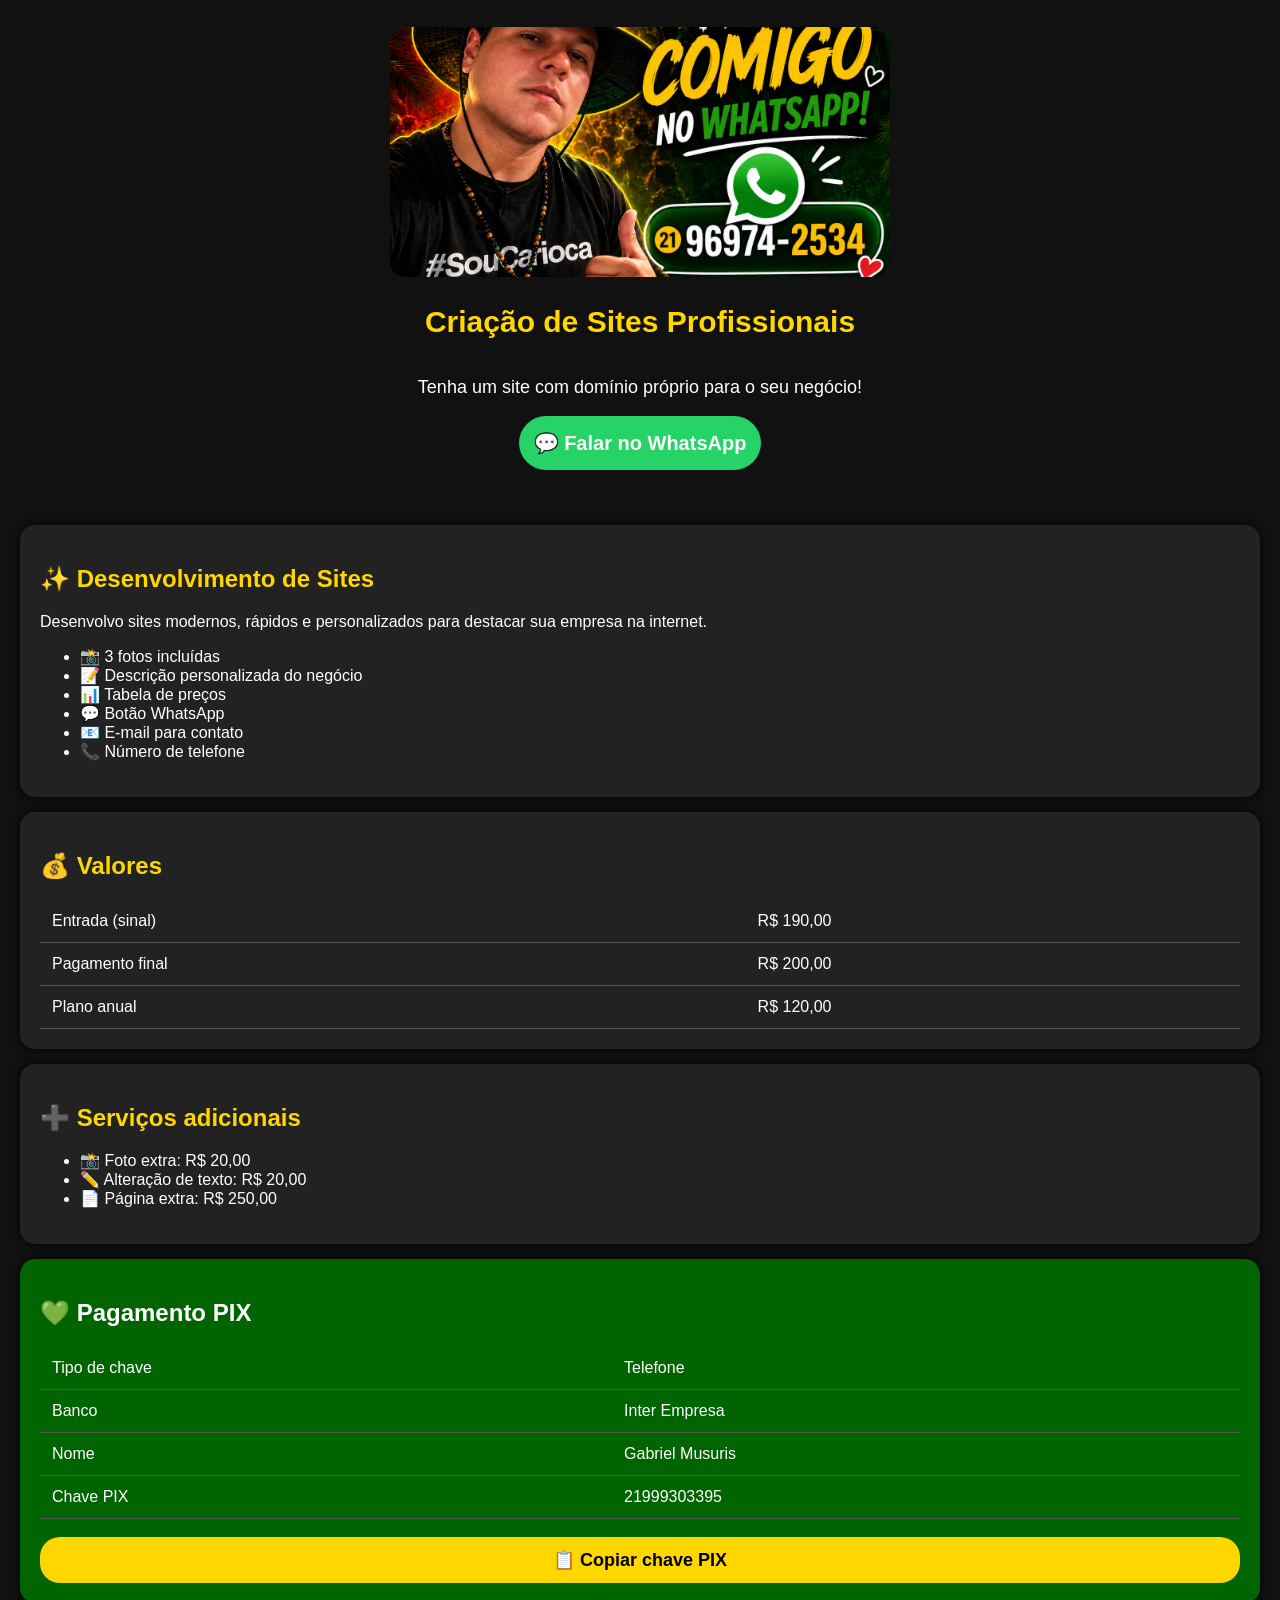
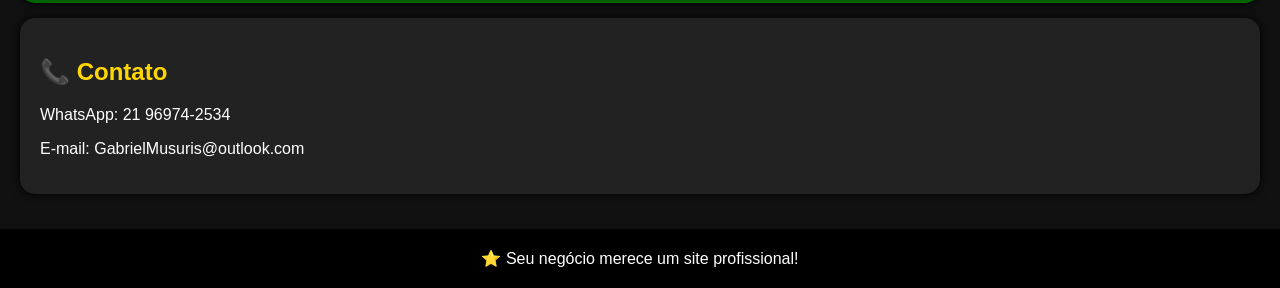
==== index.html @ 7012c064 "Update index.html" ====
<!DOCTYPE html>
<html lang="pt-BR">
<head>
<meta charset="UTF-8">
<meta name="viewport" content="width=device-width, initial-scale=1.0">
<title>Criação de Sites Profissionais</title>

<style>
body{
    margin:0;
    font-family:Arial, sans-serif;
    background:#111;
    color:white;
}

.topo{
    height:450px;
    background:
    linear-gradient(rgba(0,0,0,0.55),rgba(0,0,0,0.75)),
    url("foto-topo.jpg") center/cover no-repeat;
    display:flex;
    flex-direction:column;
    justify-content:center;
    align-items:center;
    text-align:center;
    padding:20px;
}

.topo{
    background:#111;
    text-align:center;
    padding:20px;
}

.topo img{
    width:100%;
    max-width:500px;
    height:250px;
    object-fit:cover;
    border-radius:15px;
    display:block;
    margin:auto;
}

.topo h1{
    color:#ffd700;
    font-size:30px;
}

.topo p{
    font-size:18px;
}

h1{
    color:#ffd700;
}

.container{
    padding:20px;
}

.card{
    background:#222;
    padding:20px;
    margin:15px 0;
    border-radius:15px;
    box-shadow:0 0 10px #000;
}

.botao{
    display:block;
    background:#25D366;
    color:white;
    text-align:center;
    padding:15px;
    border-radius:30px;
    text-decoration:none;
    font-size:20px;
    font-weight:bold;
}

table{
    width:100%;
    border-collapse:collapse;
}

td{
    padding:12px;
    border-bottom:1px solid #555;
}

.titulo{
    color:#ffd700;
}

.pix{
    background:#006400;
}

.copiar{
    background:#ffd700;
    color:#000;
    border:none;
    padding:12px;
    width:100%;
    border-radius:20px;
    font-size:18px;
    font-weight:bold;
    cursor:pointer;
}

footer{
    text-align:center;
    padding:20px;
    background:#000;
}
</style>

</head>

<body>

<div class="topo">

<img src="foto-topo.jpg">

<h1>Criação de Sites Profissionais</h1>

<p>
Tenha um site com domínio próprio para o seu negócio!
</p>

<a class="botao" href="https://wa.me/5521969742534">
💬 Falar no WhatsApp
</a>

</div>


<div class="container">


<div class="card">

<h2 class="titulo">✨ Desenvolvimento de Sites</h2>

<p>
Desenvolvo sites modernos, rápidos e personalizados para destacar sua empresa na internet.
</p>

<ul>
<li>📸 3 fotos incluídas</li>
<li>📝 Descrição personalizada do negócio</li>
<li>📊 Tabela de preços</li>
<li>💬 Botão WhatsApp</li>
<li>📧 E-mail para contato</li>
<li>📞 Número de telefone</li>
</ul>

</div>


<div class="card">

<h2 class="titulo">💰 Valores</h2>

<table>
<tr>
<td>Entrada (sinal)</td>
<td>R$ 190,00</td>
</tr>

<tr>
<td>Pagamento final</td>
<td>R$ 200,00</td>
</tr>

<tr>
<td>Plano anual </td>
<td>R$ 120,00</td>
</tr>
</table>

</div>


<div class="card">

<h2 class="titulo">➕ Serviços adicionais</h2>

<ul>
<li>📸 Foto extra: R$ 20,00</li>
<li>✏️ Alteração de texto: R$ 20,00</li>
<li>📄 Página extra: R$ 250,00</li>
</ul>

</div>


<div class="card pix">

<h2>💚 Pagamento PIX</h2>

<table>

<tr>
<td>Tipo de chave</td>
<td>Telefone</td>
</tr>

<tr>
<td>Banco</td>
<td>Inter Empresa</td>
</tr>

<tr>
<td>Nome</td>
<td>Gabriel Musuris</td>
</tr>

<tr>
<td>Chave PIX</td>
<td id="pix">21999303395</td>
</tr>

</table>

<br>

<button class="copiar" onclick="copiarPix()">
📋 Copiar chave PIX
</button>

</div>


<div class="card">

<h2 class="titulo">📞 Contato</h2>

<p>WhatsApp: 21 96974-2534</p>

<p>E-mail: GabrielMusuris@outlook.com</p>

</div>


</div>


<footer>
⭐ Seu negócio merece um site profissional!
</footer>


<script>

function copiarPix(){

let chave="21999303395";

navigator.clipboard.writeText(chave);

alert("Chave PIX copiada!");

}

</script>


</body>
</html>
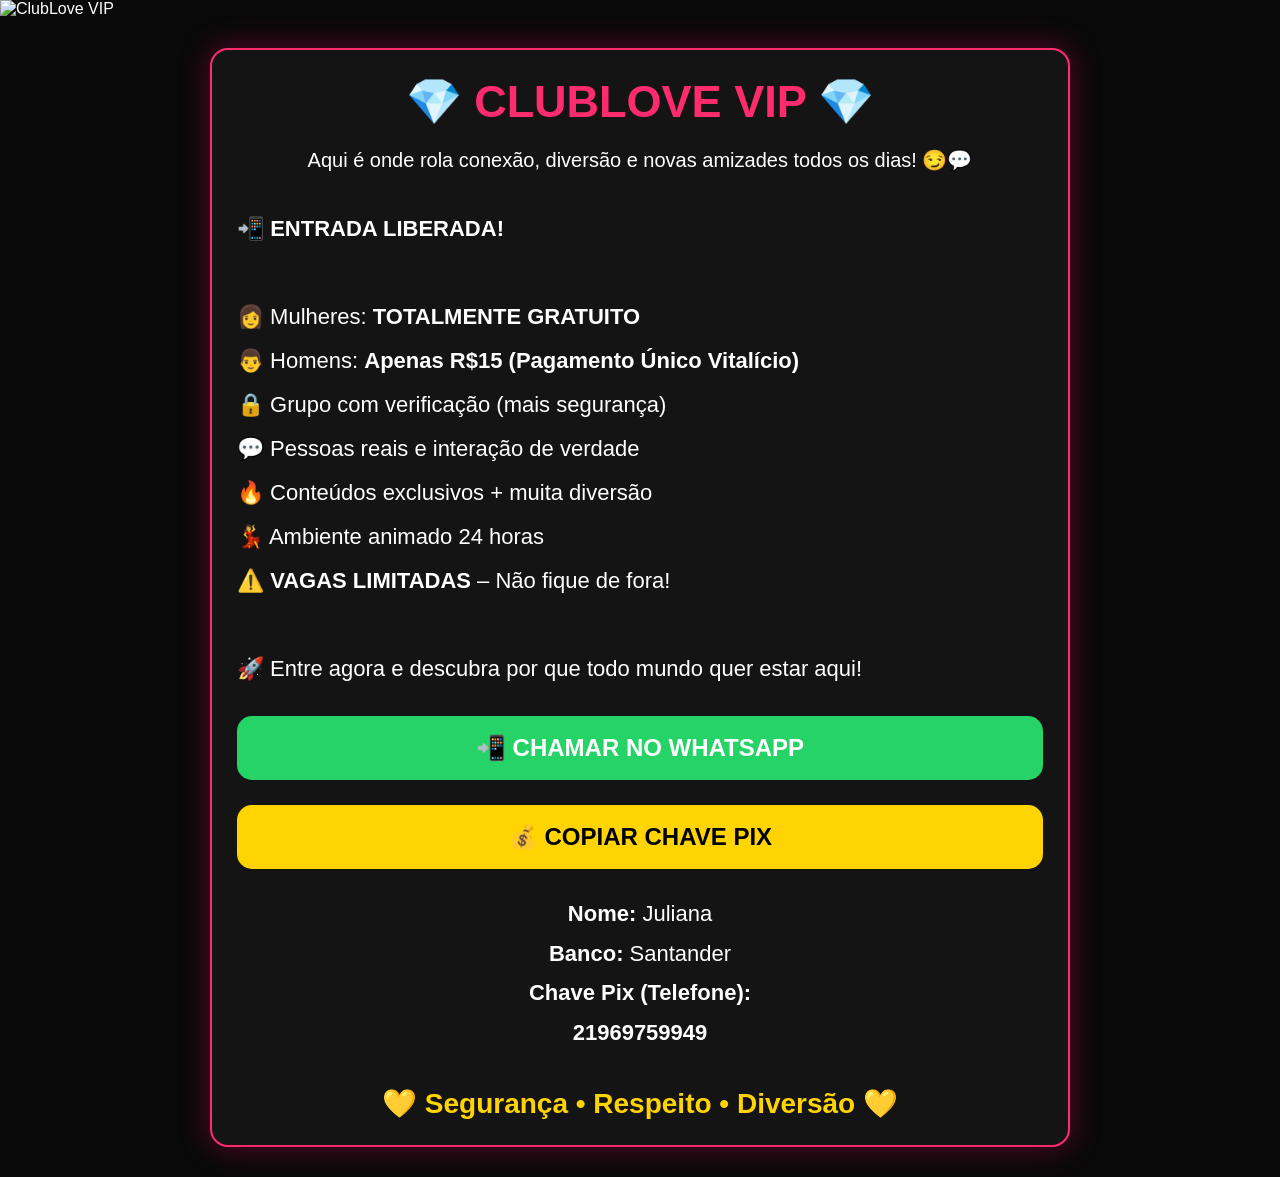
==== commit 4f634dc5: "Update index.html" ====
--- a/index.html
+++ b/index.html
@@ -3,270 +3,163 @@
 <head>
 <meta charset="UTF-8">
 <meta name="viewport" content="width=device-width, initial-scale=1.0">
-<title>Criação de Sites Profissionais</title>
+<title>CLUBLOVE VIP</title>
 
 <style>
-body{
-    margin:0;
-    font-family:Arial, sans-serif;
-    background:#111;
-    color:white;
+*{
+margin:0;
+padding:0;
+box-sizing:border-box;
+font-family:Arial,Helvetica,sans-serif;
 }
 
-.topo{
-    height:450px;
-    background:
-    linear-gradient(rgba(0,0,0,0.55),rgba(0,0,0,0.75)),
-    url("foto-topo.jpg") center/cover no-repeat;
-    display:flex;
-    flex-direction:column;
-    justify-content:center;
-    align-items:center;
-    text-align:center;
-    padding:20px;
+body{
+background:#090909;
+color:#fff;
 }
 
-.topo{
-    background:#111;
-    text-align:center;
-    padding:20px;
+.hero img{
+width:100%;
+display:block;
 }
 
-.topo img{
-    width:100%;
-    max-width:500px;
-    height:250px;
-    object-fit:cover;
-    border-radius:15px;
-    display:block;
-    margin:auto;
+.container{
+max-width:900px;
+margin:auto;
+padding:30px 20px;
 }
 
-.topo h1{
-    color:#ffd700;
-    font-size:30px;
-}
-
-.topo p{
-    font-size:18px;
+.card{
+background:#141414;
+border:2px solid #ff2b6f;
+border-radius:18px;
+padding:25px;
+box-shadow:0 0 30px rgba(255,0,100,.35);
 }
 
 h1{
-    color:#ffd700;
+text-align:center;
+font-size:45px;
+color:#ff2b6f;
+margin-bottom:15px;
 }
 
-.container{
-    padding:20px;
+.desc{
+font-size:20px;
+text-align:center;
+line-height:1.7;
+margin-bottom:30px;
 }
 
-.card{
-    background:#222;
-    padding:20px;
-    margin:15px 0;
-    border-radius:15px;
-    box-shadow:0 0 10px #000;
+.lista{
+font-size:22px;
+line-height:2;
 }
 
 .botao{
-    display:block;
-    background:#25D366;
-    color:white;
-    text-align:center;
-    padding:15px;
-    border-radius:30px;
-    text-decoration:none;
-    font-size:20px;
-    font-weight:bold;
+display:block;
+width:100%;
+text-align:center;
+padding:18px;
+margin-top:25px;
+border-radius:15px;
+text-decoration:none;
+font-size:24px;
+font-weight:bold;
+transition:.3s;
 }
 
-table{
-    width:100%;
-    border-collapse:collapse;
+.whatsapp{
+background:#25D366;
+color:#fff;
 }
 
-td{
-    padding:12px;
-    border-bottom:1px solid #555;
-}
-
-.titulo{
-    color:#ffd700;
+.whatsapp:hover{
+background:#1db954;
 }
 
 .pix{
-    background:#006400;
+background:#ffd400;
+color:#000;
 }
 
-.copiar{
-    background:#ffd700;
-    color:#000;
-    border:none;
-    padding:12px;
-    width:100%;
-    border-radius:20px;
-    font-size:18px;
-    font-weight:bold;
-    cursor:pointer;
+.pix:hover{
+background:#ffe95a;
 }
 
-footer{
-    text-align:center;
-    padding:20px;
-    background:#000;
+.footer{
+text-align:center;
+margin-top:35px;
+font-size:28px;
+color:#ffd400;
+font-weight:bold;
 }
 </style>
-
 </head>
 
 <body>
 
-<div class="topo">
+<div class="hero">
+<img src="capa.jpg" alt="ClubLove VIP">
+</div>
 
-<img src="foto-topo.jpg">
+<div class="container">
 
-<h1>Criação de Sites Profissionais</h1>
+<div class="card">
 
-<p>
-Tenha um site com domínio próprio para o seu negócio!
-</p>
+<h1>💎 CLUBLOVE VIP 💎</h1>
 
-<a class="botao" href="https://wa.me/5521969742534">
-💬 Falar no WhatsApp
-</a>
+<div class="desc">
+Aqui é onde rola conexão, diversão e novas amizades todos os dias! 😏💬
+</div>
+
+<div class="lista">
+
+📲 <b>ENTRADA LIBERADA!</b><br><br>
+
+👩 Mulheres: <b>TOTALMENTE GRATUITO</b><br>
+
+👨 Homens: <b>Apenas R$15 (Pagamento Único Vitalício)</b><br>
+
+🔒 Grupo com verificação (mais segurança)<br>
+
+💬 Pessoas reais e interação de verdade<br>
+
+🔥 Conteúdos exclusivos + muita diversão<br>
+
+💃 Ambiente animado 24 horas<br>
+
+⚠️ <b>VAGAS LIMITADAS</b> – Não fique de fora!<br><br>
+
+🚀 Entre agora e descubra por que todo mundo quer estar aqui!
 
 </div>
 
+<a class="botao whatsapp"
+href="https://wa.me/5521979884682">
+📲 CHAMAR NO WHATSAPP
+</a>
 
-<div class="container">
+<a class="botao pix"
+href="javascript:void(0)"
+onclick="navigator.clipboard.writeText('21969759949');alert('Chave Pix copiada!');">
+💰 COPIAR CHAVE PIX
+</a>
 
+<div style="margin-top:25px;font-size:22px;text-align:center;line-height:1.8;">
+<b>Nome:</b> Juliana<br>
+<b>Banco:</b> Santander<br>
+<b>Chave Pix (Telefone):</b><br>
+<b>21969759949</b>
+</div>
 
-<div class="card">
-
-<h2 class="titulo">✨ Desenvolvimento de Sites</h2>
-
-<p>
-Desenvolvo sites modernos, rápidos e personalizados para destacar sua empresa na internet.
-</p>
-
-<ul>
-<li>📸 3 fotos incluídas</li>
-<li>📝 Descrição personalizada do negócio</li>
-<li>📊 Tabela de preços</li>
-<li>💬 Botão WhatsApp</li>
-<li>📧 E-mail para contato</li>
-<li>📞 Número de telefone</li>
-</ul>
+<div class="footer">
+💛 Segurança • Respeito • Diversão 💛
+</div>
 
 </div>
 
-
-<div class="card">
-
-<h2 class="titulo">💰 Valores</h2>
-
-<table>
-<tr>
-<td>Entrada (sinal)</td>
-<td>R$ 190,00</td>
-</tr>
-
-<tr>
-<td>Pagamento final</td>
-<td>R$ 200,00</td>
-</tr>
-
-<tr>
-<td>Plano anual </td>
-<td>R$ 120,00</td>
-</tr>
-</table>
-
 </div>
-
-
-<div class="card">
-
-<h2 class="titulo">➕ Serviços adicionais</h2>
-
-<ul>
-<li>📸 Foto extra: R$ 20,00</li>
-<li>✏️ Alteração de texto: R$ 20,00</li>
-<li>📄 Página extra: R$ 250,00</li>
-</ul>
-
-</div>
-
-
-<div class="card pix">
-
-<h2>💚 Pagamento PIX</h2>
-
-<table>
-
-<tr>
-<td>Tipo de chave</td>
-<td>Telefone</td>
-</tr>
-
-<tr>
-<td>Banco</td>
-<td>Inter Empresa</td>
-</tr>
-
-<tr>
-<td>Nome</td>
-<td>Gabriel Musuris</td>
-</tr>
-
-<tr>
-<td>Chave PIX</td>
-<td id="pix">21999303395</td>
-</tr>
-
-</table>
-
-<br>
-
-<button class="copiar" onclick="copiarPix()">
-📋 Copiar chave PIX
-</button>
-
-</div>
-
-
-<div class="card">
-
-<h2 class="titulo">📞 Contato</h2>
-
-<p>WhatsApp: 21 96974-2534</p>
-
-<p>E-mail: GabrielMusuris@outlook.com</p>
-
-</div>
-
-
-</div>
-
-
-<footer>
-⭐ Seu negócio merece um site profissional!
-</footer>
-
-
-<script>
-
-function copiarPix(){
-
-let chave="21999303395";
-
-navigator.clipboard.writeText(chave);
-
-alert("Chave PIX copiada!");
-
-}
-
-</script>
-
 
 </body>
 </html>
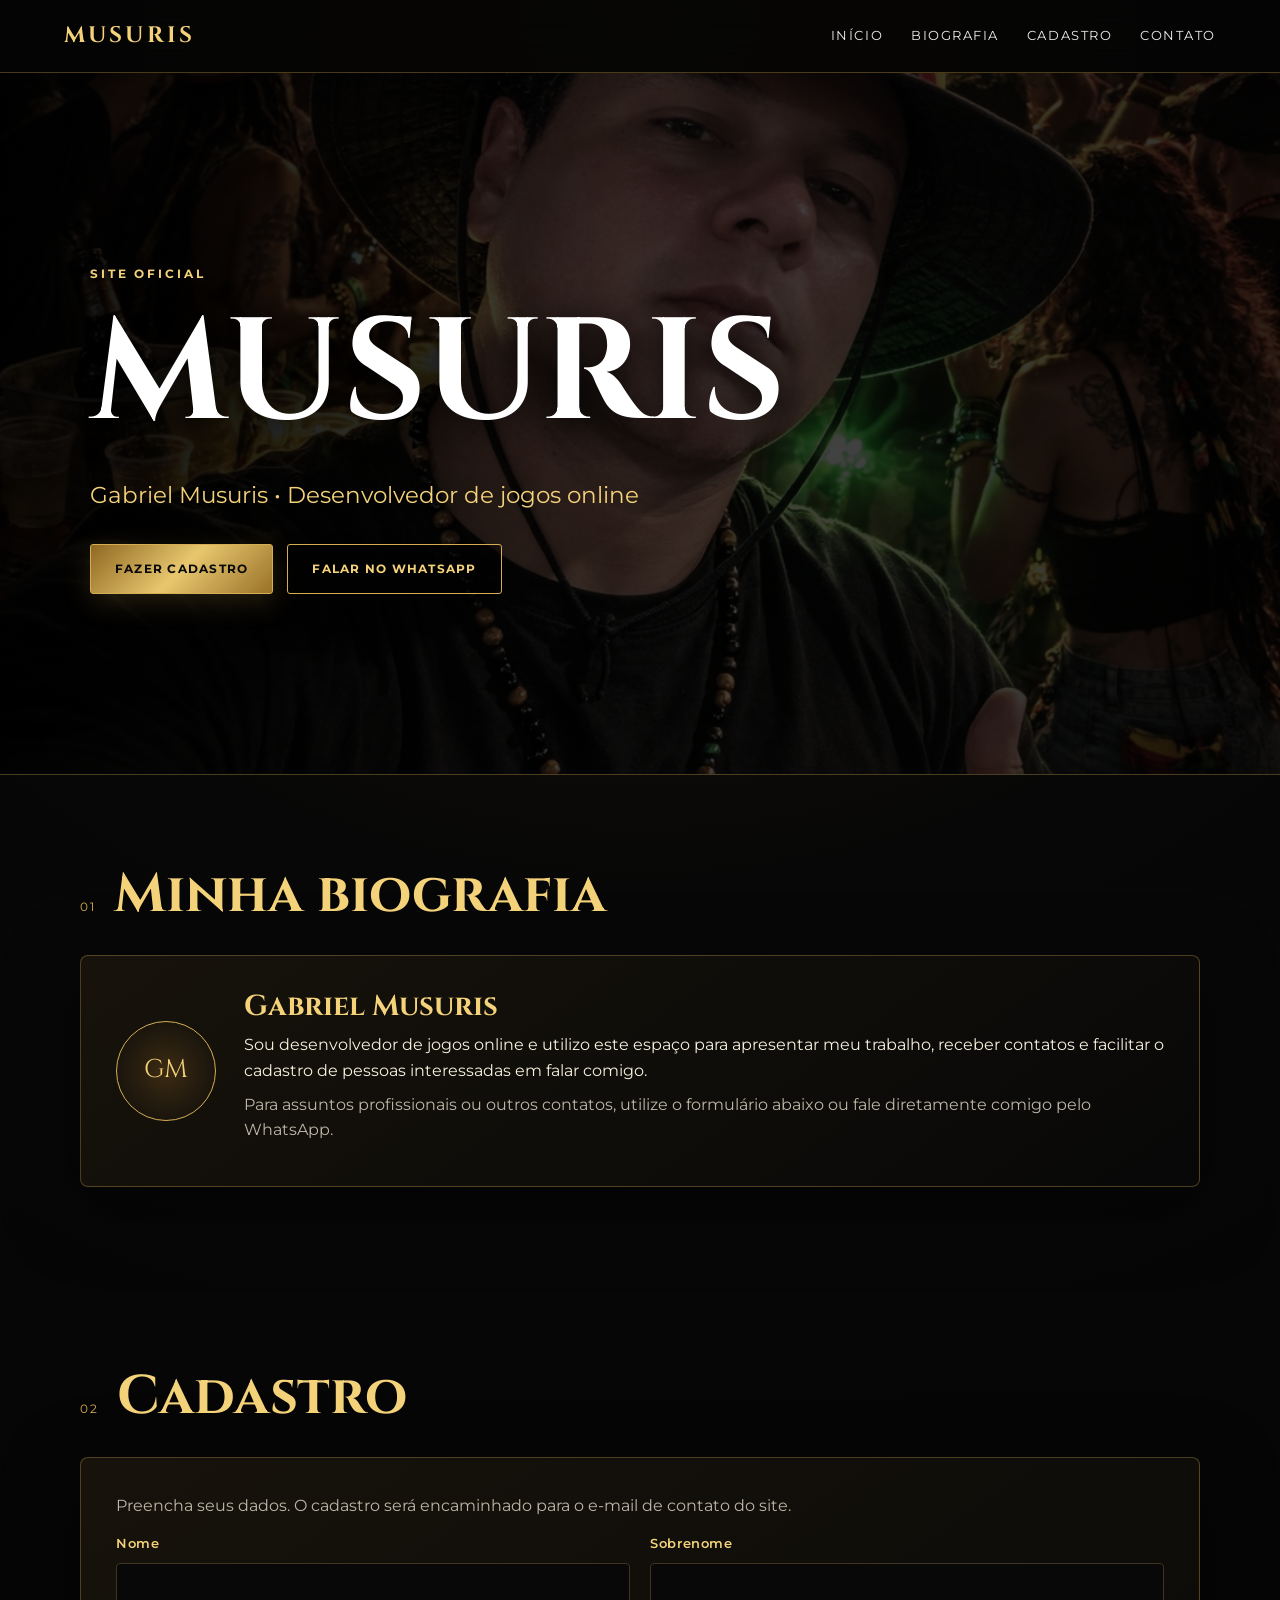
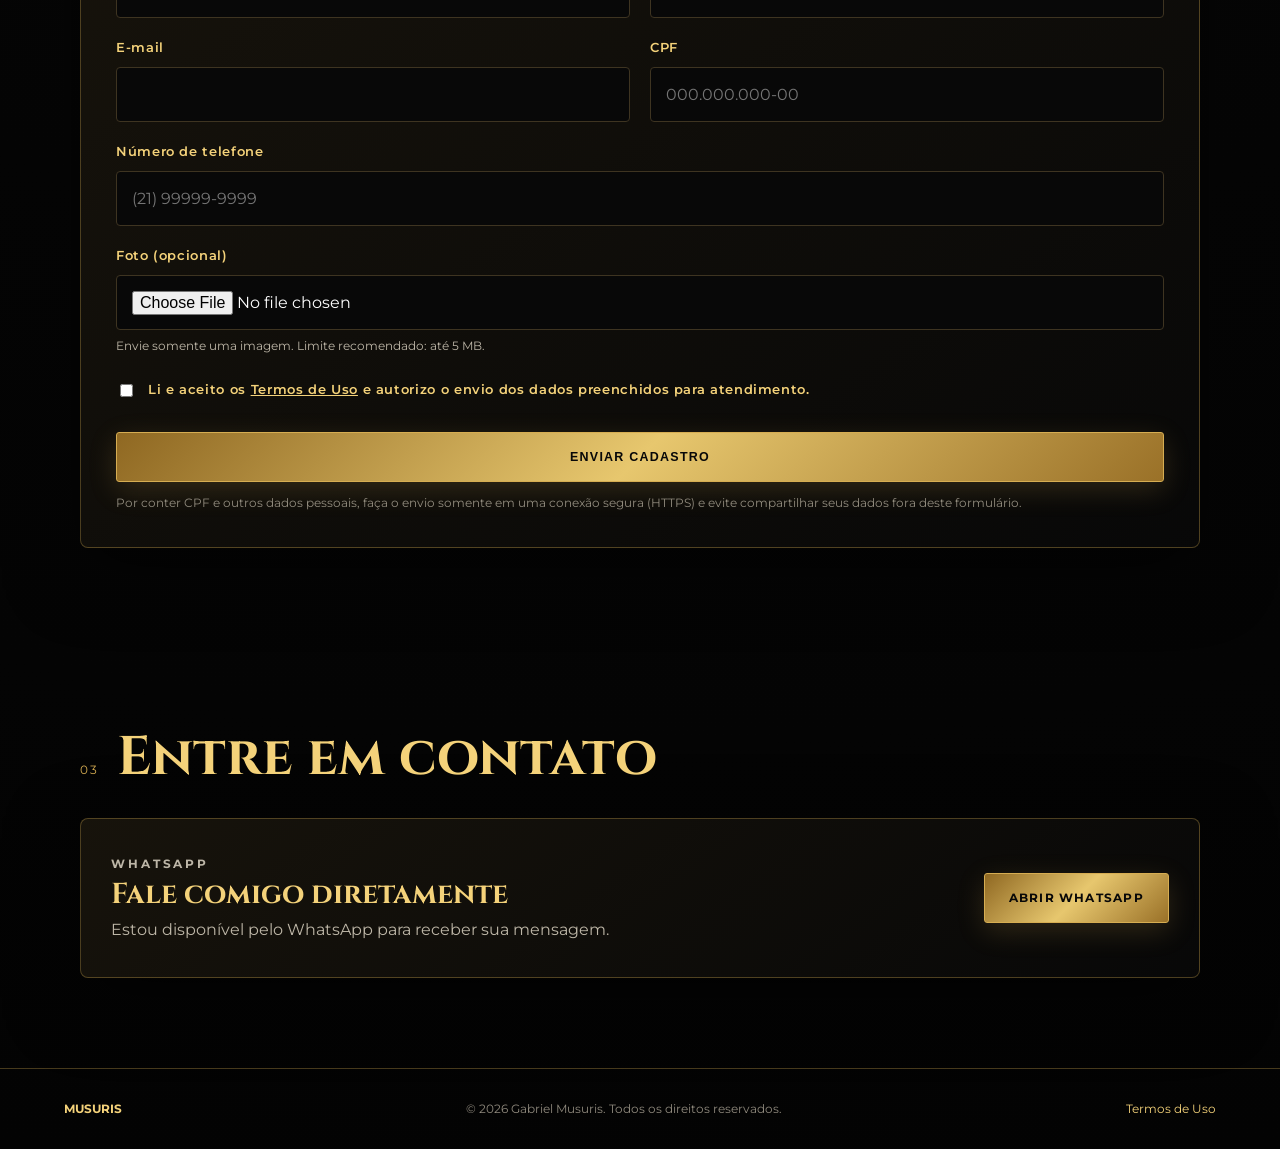
==== commit 8683fde3: "Add files via upload" ====
--- a/index.html
+++ b/index.html
@@ -1,165 +1,135 @@
-<!DOCTYPE html>
+<!doctype html>
 <html lang="pt-BR">
 <head>
-<meta charset="UTF-8">
-<meta name="viewport" content="width=device-width, initial-scale=1.0">
-<title>CLUBLOVE VIP</title>
+  <meta charset="utf-8">
+  <meta name="viewport" content="width=device-width, initial-scale=1">
+  <meta name="description" content="Musuris — site oficial de Gabriel Musuris, desenvolvedor de jogos online.">
+  <title>Musuris | Gabriel Musuris</title>
+  <link rel="stylesheet" href="styles.css">
+</head>
+<body>
+  <header class="topbar">
+    <a class="brand" href="#inicio" aria-label="Musuris - início">MUSURIS</a>
+    <nav aria-label="Navegação principal">
+      <a href="#inicio">Início</a>
+      <a href="#biografia">Biografia</a>
+      <a href="#cadastro">Cadastro</a>
+      <a href="#contato">Contato</a>
+    </nav>
+  </header>
 
-<style>
-*{
-margin:0;
-padding:0;
-box-sizing:border-box;
-font-family:Arial,Helvetica,sans-serif;
-}
+  <main>
+    <section id="inicio" class="hero">
+      <img src="capa.jpg" alt="Foto de Gabriel Musuris em um evento" class="hero-cover">
+      <div class="hero-overlay"></div>
+      <div class="hero-content">
+        <p class="eyebrow">SITE OFICIAL</p>
+        <h1>MUSURIS</h1>
+        <p class="hero-subtitle">Gabriel Musuris • Desenvolvedor de jogos online</p>
+        <div class="hero-actions">
+          <a class="btn btn-gold" href="#cadastro">Fazer cadastro</a>
+          <a class="btn btn-outline" href="https://wa.me/5521969742534" target="_blank" rel="noopener">Falar no WhatsApp</a>
+        </div>
+      </div>
+    </section>
 
-body{
-background:#090909;
-color:#fff;
-}
+    <section id="biografia" class="section bio-section">
+      <div class="section-heading">
+        <span>01</span>
+        <h2>Minha biografia</h2>
+      </div>
+      <div class="bio-card">
+        <div class="bio-avatar">GM</div>
+        <div>
+          <h3>Gabriel Musuris</h3>
+          <p>Sou desenvolvedor de jogos online e utilizo este espaço para apresentar meu trabalho, receber contatos e facilitar o cadastro de pessoas interessadas em falar comigo.</p>
+          <p class="muted">Para assuntos profissionais ou outros contatos, utilize o formulário abaixo ou fale diretamente comigo pelo WhatsApp.</p>
+        </div>
+      </div>
+    </section>
 
-.hero img{
-width:100%;
-display:block;
-}
+    <section id="cadastro" class="section form-section">
+      <div class="section-heading">
+        <span>02</span>
+        <h2>Cadastro</h2>
+      </div>
+      <div class="form-card">
+        <p class="form-intro">Preencha seus dados. O cadastro será encaminhado para o e-mail de contato do site.</p>
 
-.container{
-max-width:900px;
-margin:auto;
-padding:30px 20px;
-}
+        <form action="https://formsubmit.co/Gabrielmusuris@outlook.com" method="POST" enctype="multipart/form-data">
+          <input type="hidden" name="_subject" value="Novo cadastro — Site Musuris">
+          <input type="hidden" name="_template" value="table">
+          <input type="hidden" name="_captcha" value="true">
+          <input type="hidden" name="_url" value="">
+          <input type="text" name="_honey" tabindex="-1" autocomplete="off" class="honeypot">
 
-.card{
-background:#141414;
-border:2px solid #ff2b6f;
-border-radius:18px;
-padding:25px;
-box-shadow:0 0 30px rgba(255,0,100,.35);
-}
+          <div class="grid">
+            <label>
+              <span>Nome</span>
+              <input type="text" name="nome" autocomplete="given-name" required>
+            </label>
 
-h1{
-text-align:center;
-font-size:45px;
-color:#ff2b6f;
-margin-bottom:15px;
-}
+            <label>
+              <span>Sobrenome</span>
+              <input type="text" name="sobrenome" autocomplete="family-name" required>
+            </label>
 
-.desc{
-font-size:20px;
-text-align:center;
-line-height:1.7;
-margin-bottom:30px;
-}
+            <label>
+              <span>E-mail</span>
+              <input type="email" name="email" autocomplete="email" required>
+            </label>
 
-.lista{
-font-size:22px;
-line-height:2;
-}
+            <label>
+              <span>CPF</span>
+              <input type="text" name="cpf" id="cpf" inputmode="numeric" maxlength="14" placeholder="000.000.000-00" required>
+            </label>
 
-.botao{
-display:block;
-width:100%;
-text-align:center;
-padding:18px;
-margin-top:25px;
-border-radius:15px;
-text-decoration:none;
-font-size:24px;
-font-weight:bold;
-transition:.3s;
-}
+            <label class="full">
+              <span>Número de telefone</span>
+              <input type="tel" name="telefone" id="telefone" autocomplete="tel" inputmode="tel" maxlength="15" placeholder="(21) 99999-9999" required>
+            </label>
 
-.whatsapp{
-background:#25D366;
-color:#fff;
-}
+            <label class="full">
+              <span>Foto (opcional)</span>
+              <input type="file" name="foto" accept="image/png,image/jpeg,image/webp">
+              <small>Envie somente uma imagem. Limite recomendado: até 5 MB.</small>
+            </label>
+          </div>
 
-.whatsapp:hover{
-background:#1db954;
-}
+          <label class="consent">
+            <input type="checkbox" name="aceite_termos" value="aceito" required>
+            <span>Li e aceito os <a href="termos.html" target="_blank" rel="noopener">Termos de Uso</a> e autorizo o envio dos dados preenchidos para atendimento.</span>
+          </label>
 
-.pix{
-background:#ffd400;
-color:#000;
-}
+          <button class="btn btn-gold submit-btn" type="submit">ENVIAR CADASTRO</button>
+        </form>
 
-.pix:hover{
-background:#ffe95a;
-}
+        <p class="privacy-note">Por conter CPF e outros dados pessoais, faça o envio somente em uma conexão segura (HTTPS) e evite compartilhar seus dados fora deste formulário.</p>
+      </div>
+    </section>
 
-.footer{
-text-align:center;
-margin-top:35px;
-font-size:28px;
-color:#ffd400;
-font-weight:bold;
-}
-</style>
-</head>
+    <section id="contato" class="section contact-section">
+      <div class="section-heading">
+        <span>03</span>
+        <h2>Entre em contato</h2>
+      </div>
+      <div class="contact-card">
+        <div>
+          <p class="label">WHATSAPP</p>
+          <h3>Fale comigo diretamente</h3>
+          <p>Estou disponível pelo WhatsApp para receber sua mensagem.</p>
+        </div>
+        <a class="btn btn-gold" href="https://wa.me/5521969742534" target="_blank" rel="noopener">ABRIR WHATSAPP</a>
+      </div>
+    </section>
+  </main>
 
-<body>
+  <footer>
+    <strong>MUSURIS</strong>
+    <span>© <span id="year"></span> Gabriel Musuris. Todos os direitos reservados.</span>
+    <a href="termos.html">Termos de Uso</a>
+  </footer>
 
-<div class="hero">
-<img src="capa.jpg" alt="ClubLove VIP">
-</div>
-
-<div class="container">
-
-<div class="card">
-
-<h1>💎 CLUBLOVE VIP 💎</h1>
-
-<div class="desc">
-Aqui é onde rola conexão, diversão e novas amizades todos os dias! 😏💬
-</div>
-
-<div class="lista">
-
-📲 <b>ENTRADA LIBERADA!</b><br><br>
-
-👩 Mulheres: <b>TOTALMENTE GRATUITO</b><br>
-
-👨 Homens: <b>Apenas R$15 (Pagamento Único Vitalício)</b><br>
-
-🔒 Grupo com verificação (mais segurança)<br>
-
-💬 Pessoas reais e interação de verdade<br>
-
-🔥 Conteúdos exclusivos + muita diversão<br>
-
-💃 Ambiente animado 24 horas<br>
-
-⚠️ <b>VAGAS LIMITADAS</b> – Não fique de fora!<br><br>
-
-🚀 Entre agora e descubra por que todo mundo quer estar aqui!
-
-</div>
-
-<a class="botao whatsapp"
-href="https://wa.me/5521979884682">
-📲 CHAMAR NO WHATSAPP
-</a>
-
-<a class="botao pix"
-href="javascript:void(0)"
-onclick="navigator.clipboard.writeText('21969759949');alert('Chave Pix copiada!');">
-💰 COPIAR CHAVE PIX
-</a>
-
-<div style="margin-top:25px;font-size:22px;text-align:center;line-height:1.8;">
-<b>Nome:</b> Juliana<br>
-<b>Banco:</b> Santander<br>
-<b>Chave Pix (Telefone):</b><br>
-<b>21969759949</b>
-</div>
-
-<div class="footer">
-💛 Segurança • Respeito • Diversão 💛
-</div>
-
-</div>
-
-</div>
-
+  <script src="script.js"></script>
 </body>
 </html>
--- a/styles.css
+++ b/styles.css
@@ -0,0 +1,94 @@
+@import url('https://fonts.googleapis.com/css2?family=Cinzel:wght@500;600;700&family=Montserrat:wght@400;500;600;700&display=swap');
+
+:root{
+  --bg:#070707;
+  --panel:#101010;
+  --panel2:#15120c;
+  --gold:#d6ad52;
+  --gold-light:#f4d27a;
+  --gold-dark:#8f6822;
+  --text:#f7f1df;
+  --muted:#bdb6a7;
+  --line:rgba(214,173,82,.32);
+  --shadow:0 20px 70px rgba(0,0,0,.5);
+}
+*{box-sizing:border-box}
+html{scroll-behavior:smooth}
+body{
+  margin:0;background:radial-gradient(circle at 50% 0,#211a0b 0,#070707 32%,#030303 100%);
+  color:var(--text);font-family:Montserrat,Arial,sans-serif;line-height:1.6
+}
+a{color:inherit}
+.topbar{
+  position:sticky;top:0;z-index:20;display:flex;align-items:center;justify-content:space-between;
+  padding:18px clamp(20px,5vw,70px);background:rgba(4,4,4,.88);backdrop-filter:blur(14px);
+  border-bottom:1px solid var(--line)
+}
+.brand{font-family:Cinzel,serif;color:var(--gold-light);text-decoration:none;font-size:1.4rem;letter-spacing:.14em;font-weight:700}
+nav{display:flex;gap:28px}
+nav a,.back-link{font-size:.8rem;text-transform:uppercase;letter-spacing:.12em;text-decoration:none;color:#eee}
+nav a:hover,.back-link:hover{color:var(--gold-light)}
+.hero{position:relative;min-height:78vh;display:grid;place-items:center;overflow:hidden;border-bottom:1px solid var(--line)}
+.hero-cover{position:absolute;inset:0;width:100%;height:100%;object-fit:cover;object-position:center;filter:saturate(.7) brightness(.55)}
+.hero-overlay{position:absolute;inset:0;background:linear-gradient(90deg,rgba(0,0,0,.88),rgba(0,0,0,.48),rgba(0,0,0,.65))}
+.hero-content{position:relative;z-index:2;width:min(1100px,90%);padding:90px 0;text-align:left}
+.eyebrow,.label{color:var(--gold-light);font-size:.75rem;letter-spacing:.24em;font-weight:700}
+h1,h2,h3{font-family:Cinzel,Georgia,serif;line-height:1.1}
+.hero h1{font-size:clamp(4rem,12vw,9rem);margin:10px 0;color:#fff;text-shadow:0 4px 35px #000}
+.hero-subtitle{font-size:clamp(1rem,2.3vw,1.45rem);color:var(--gold-light);max-width:650px}
+.hero-actions{display:flex;gap:14px;flex-wrap:wrap;margin-top:30px}
+.btn{display:inline-flex;align-items:center;justify-content:center;min-height:50px;padding:13px 24px;border-radius:3px;text-decoration:none;text-transform:uppercase;letter-spacing:.1em;font-weight:700;font-size:.78rem;cursor:pointer;border:1px solid var(--gold)}
+.btn-gold{background:linear-gradient(135deg,#8f6822,#e7c76e,#9a7128);color:#080808;box-shadow:0 8px 28px rgba(214,173,82,.18)}
+.btn-gold:hover{filter:brightness(1.08);transform:translateY(-1px)}
+.btn-outline{background:rgba(0,0,0,.35);color:var(--gold-light)}
+.section{width:min(1120px,90%);margin:auto;padding:90px 0}
+.section-heading{display:flex;align-items:baseline;gap:18px;margin-bottom:30px}
+.section-heading>span{color:var(--gold);font-size:.75rem;letter-spacing:.15em}
+.section-heading h1,.section-heading h2{margin:0;font-size:clamp(2rem,5vw,3.4rem);color:var(--gold-light)}
+.bio-card,.form-card,.contact-card,.terms-card{
+  background:linear-gradient(145deg,rgba(24,20,12,.95),rgba(8,8,8,.96));
+  border:1px solid var(--line);box-shadow:var(--shadow);border-radius:8px
+}
+.bio-card{display:flex;gap:28px;align-items:center;padding:35px}
+.bio-avatar{width:100px;height:100px;display:grid;place-items:center;border-radius:50%;flex:none;
+  border:1px solid var(--gold);font-family:Cinzel,serif;font-size:1.6rem;color:var(--gold-light);
+  background:radial-gradient(circle,#3c2b12,#0b0b0b)}
+.bio-card h3{font-size:1.8rem;color:var(--gold-light);margin:0 0 10px}
+.bio-card p{margin:8px 0}
+.muted{color:var(--muted)}
+.form-card{padding:35px}
+.form-intro{color:var(--muted);margin-top:0}
+.grid{display:grid;grid-template-columns:1fr 1fr;gap:20px}
+label{display:block}
+label>span{display:block;color:var(--gold-light);font-size:.8rem;font-weight:600;letter-spacing:.05em;margin-bottom:8px}
+input{
+  width:100%;padding:14px 15px;border-radius:4px;border:1px solid #3e3421;background:#080808;
+  color:#fff;outline:none;font:inherit
+}
+input:focus{border-color:var(--gold);box-shadow:0 0 0 3px rgba(214,173,82,.1)}
+.full{grid-column:1/-1}
+small{display:block;color:var(--muted);margin-top:6px;font-size:.75rem}
+.consent{display:flex;gap:12px;align-items:flex-start;margin:24px 0;color:var(--muted);font-size:.82rem}
+.consent input{width:auto;margin-top:4px;accent-color:var(--gold)}
+.consent a{color:var(--gold-light)}
+.submit-btn{width:100%}
+.privacy-note{font-size:.72rem;color:#918b7e;margin-bottom:0}
+.honeypot{display:none!important}
+.contact-card{padding:30px;display:flex;justify-content:space-between;align-items:center;gap:25px}
+.contact-card h3{margin:6px 0;color:var(--gold-light);font-size:1.8rem}
+.contact-card p{margin:5px 0;color:var(--muted)}
+footer{display:flex;justify-content:space-between;gap:18px;flex-wrap:wrap;padding:30px 5%;border-top:1px solid var(--line);color:#8f897d;font-size:.75rem}
+footer strong,footer a{color:var(--gold-light);text-decoration:none}
+.terms-card{padding:38px}
+.terms-card h2{color:var(--gold-light);font-size:1.3rem;margin-top:28px}
+.terms-card p{color:#d0c9ba}
+@media(max-width:760px){
+  nav{display:none}
+  .hero{min-height:70vh}
+  .hero-content{text-align:center}
+  .hero-actions{justify-content:center}
+  .grid{grid-template-columns:1fr}
+  .full{grid-column:auto}
+  .bio-card,.contact-card{flex-direction:column;align-items:flex-start}
+  .section{padding:65px 0}
+}
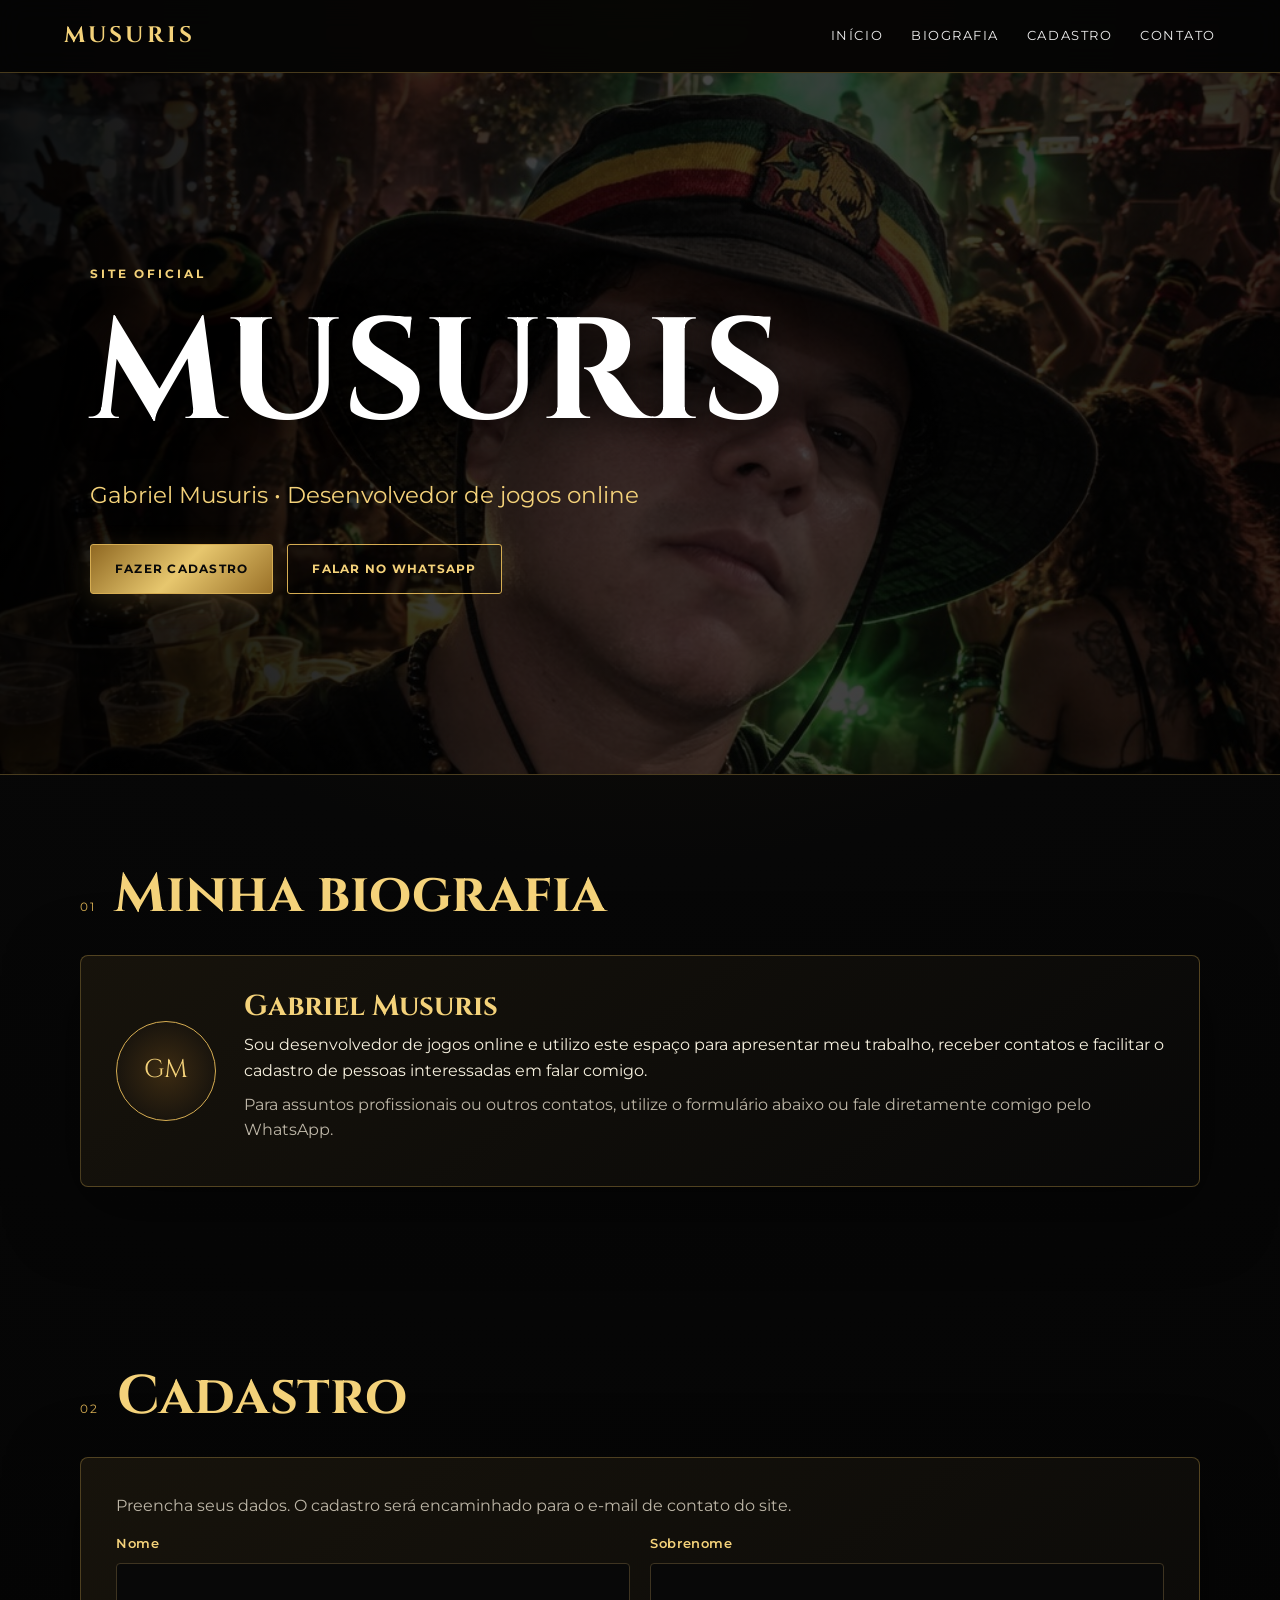
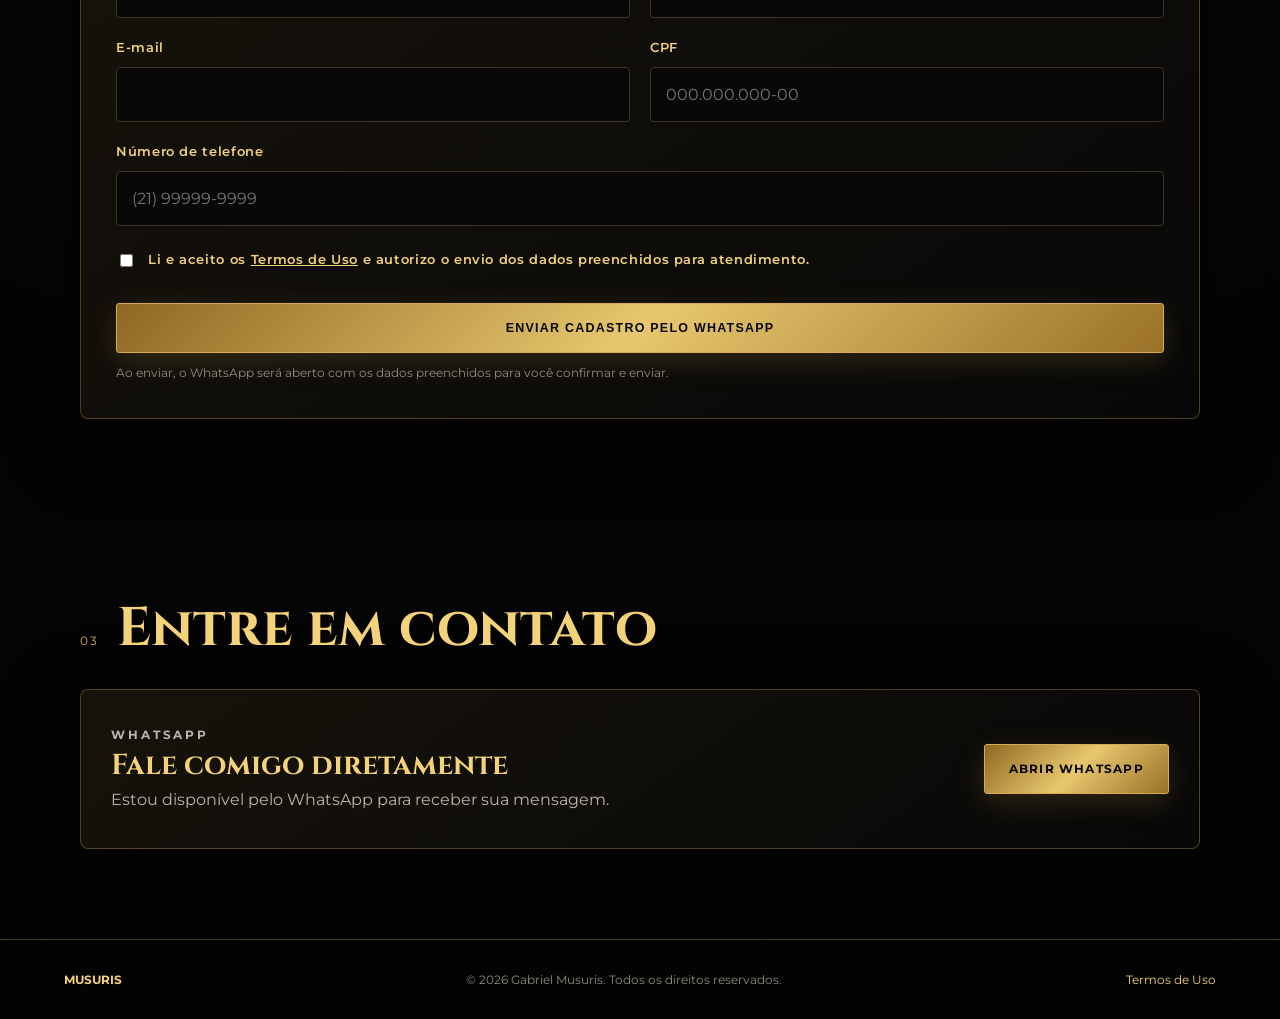
==== commit e2e377d1: "Add files via upload" ====
--- a/index.html
+++ b/index.html
@@ -56,13 +56,7 @@
       <div class="form-card">
         <p class="form-intro">Preencha seus dados. O cadastro será encaminhado para o e-mail de contato do site.</p>
 
-        <form action="https://formsubmit.co/Gabrielmusuris@outlook.com" method="POST" enctype="multipart/form-data">
-          <input type="hidden" name="_subject" value="Novo cadastro — Site Musuris">
-          <input type="hidden" name="_template" value="table">
-          <input type="hidden" name="_captcha" value="true">
-          <input type="hidden" name="_url" value="">
-          <input type="text" name="_honey" tabindex="-1" autocomplete="off" class="honeypot">
-
+        <form id="cadastro-form">
           <div class="grid">
             <label>
               <span>Nome</span>
@@ -88,12 +82,6 @@
               <span>Número de telefone</span>
               <input type="tel" name="telefone" id="telefone" autocomplete="tel" inputmode="tel" maxlength="15" placeholder="(21) 99999-9999" required>
             </label>
-
-            <label class="full">
-              <span>Foto (opcional)</span>
-              <input type="file" name="foto" accept="image/png,image/jpeg,image/webp">
-              <small>Envie somente uma imagem. Limite recomendado: até 5 MB.</small>
-            </label>
           </div>
 
           <label class="consent">
@@ -101,10 +89,10 @@
             <span>Li e aceito os <a href="termos.html" target="_blank" rel="noopener">Termos de Uso</a> e autorizo o envio dos dados preenchidos para atendimento.</span>
           </label>
 
-          <button class="btn btn-gold submit-btn" type="submit">ENVIAR CADASTRO</button>
+          <button class="btn btn-gold submit-btn" type="submit">ENVIAR CADASTRO PELO WHATSAPP</button>
         </form>
 
-        <p class="privacy-note">Por conter CPF e outros dados pessoais, faça o envio somente em uma conexão segura (HTTPS) e evite compartilhar seus dados fora deste formulário.</p>
+        <p class="privacy-note">Ao enviar, o WhatsApp será aberto com os dados preenchidos para você confirmar e enviar.</p>
       </div>
     </section>
 
--- a/styles.css
+++ b/styles.css
@@ -92,3 +92,8 @@
   .bio-card,.contact-card{flex-direction:column;align-items:flex-start}
   .section{padding:65px 0}
 }
+
+.hero-cover{
+  object-position:center 30%;
+  transform:scale(1.01);
+}
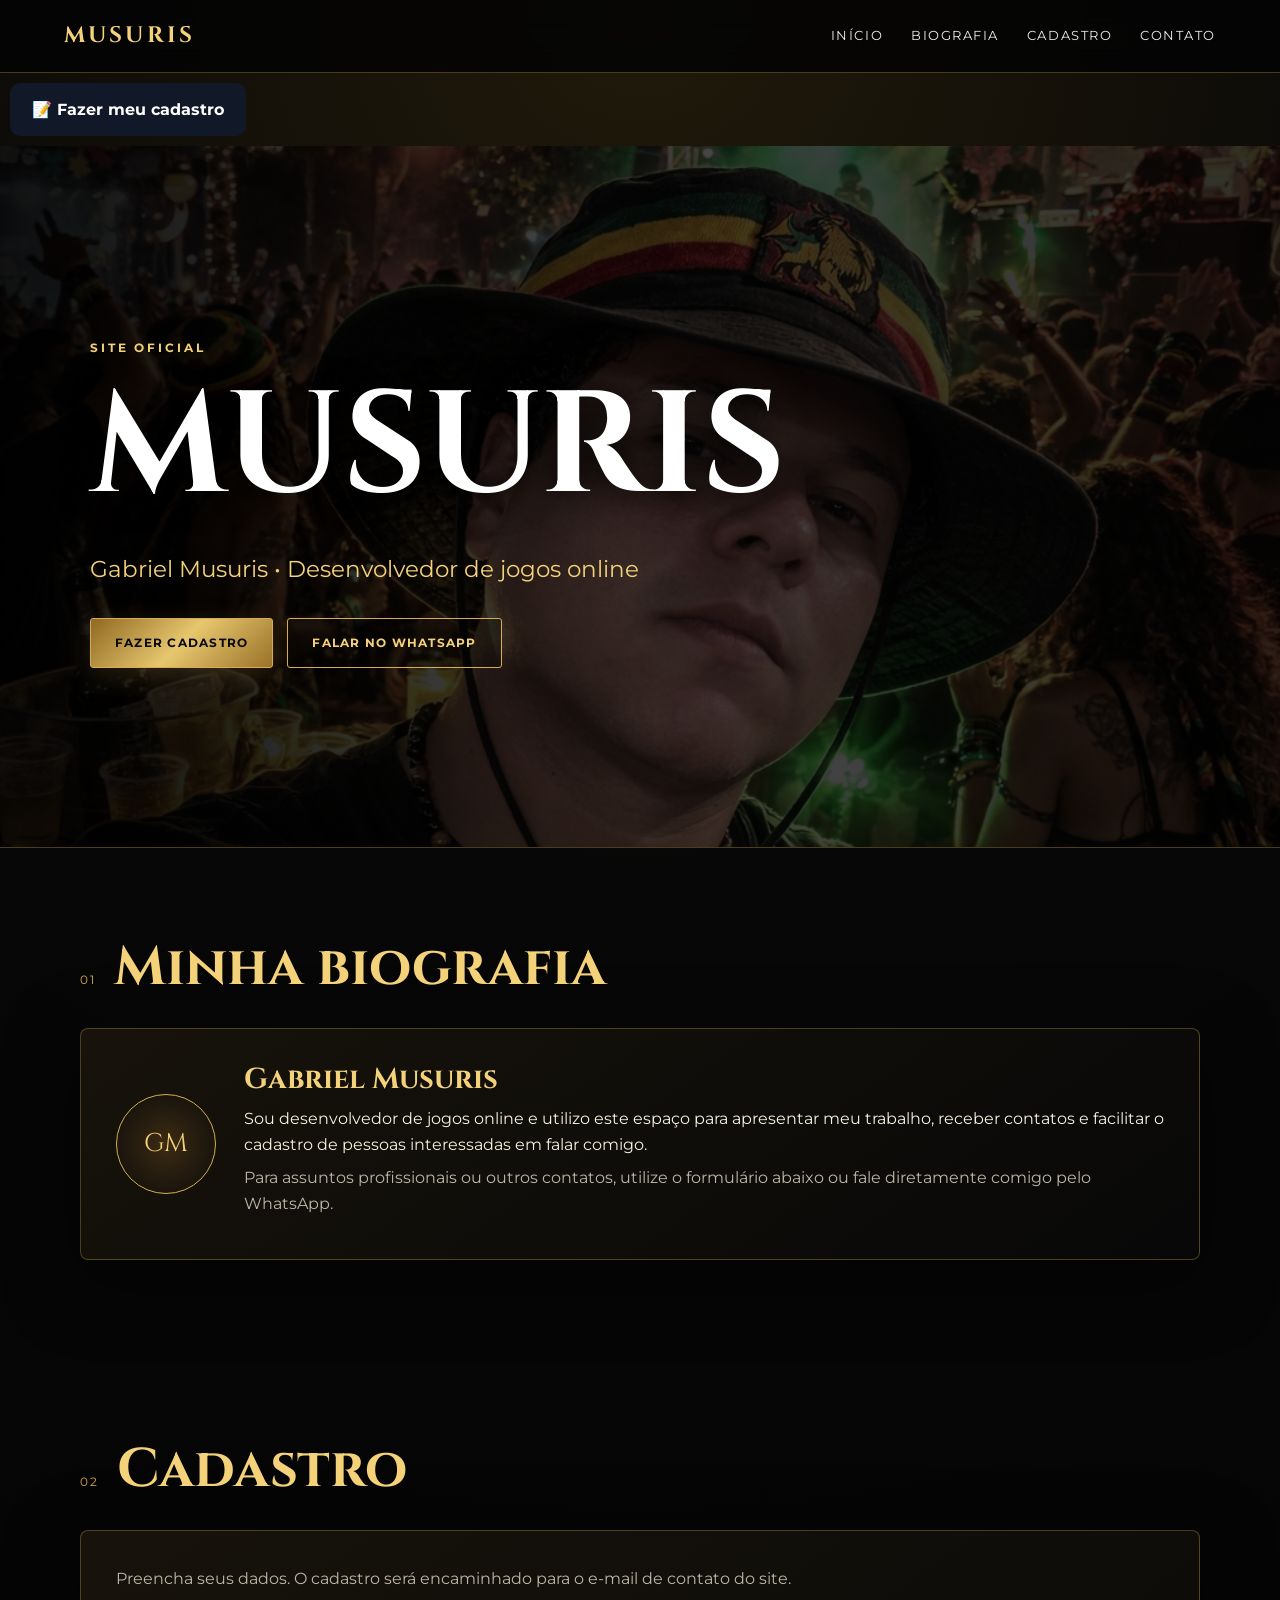
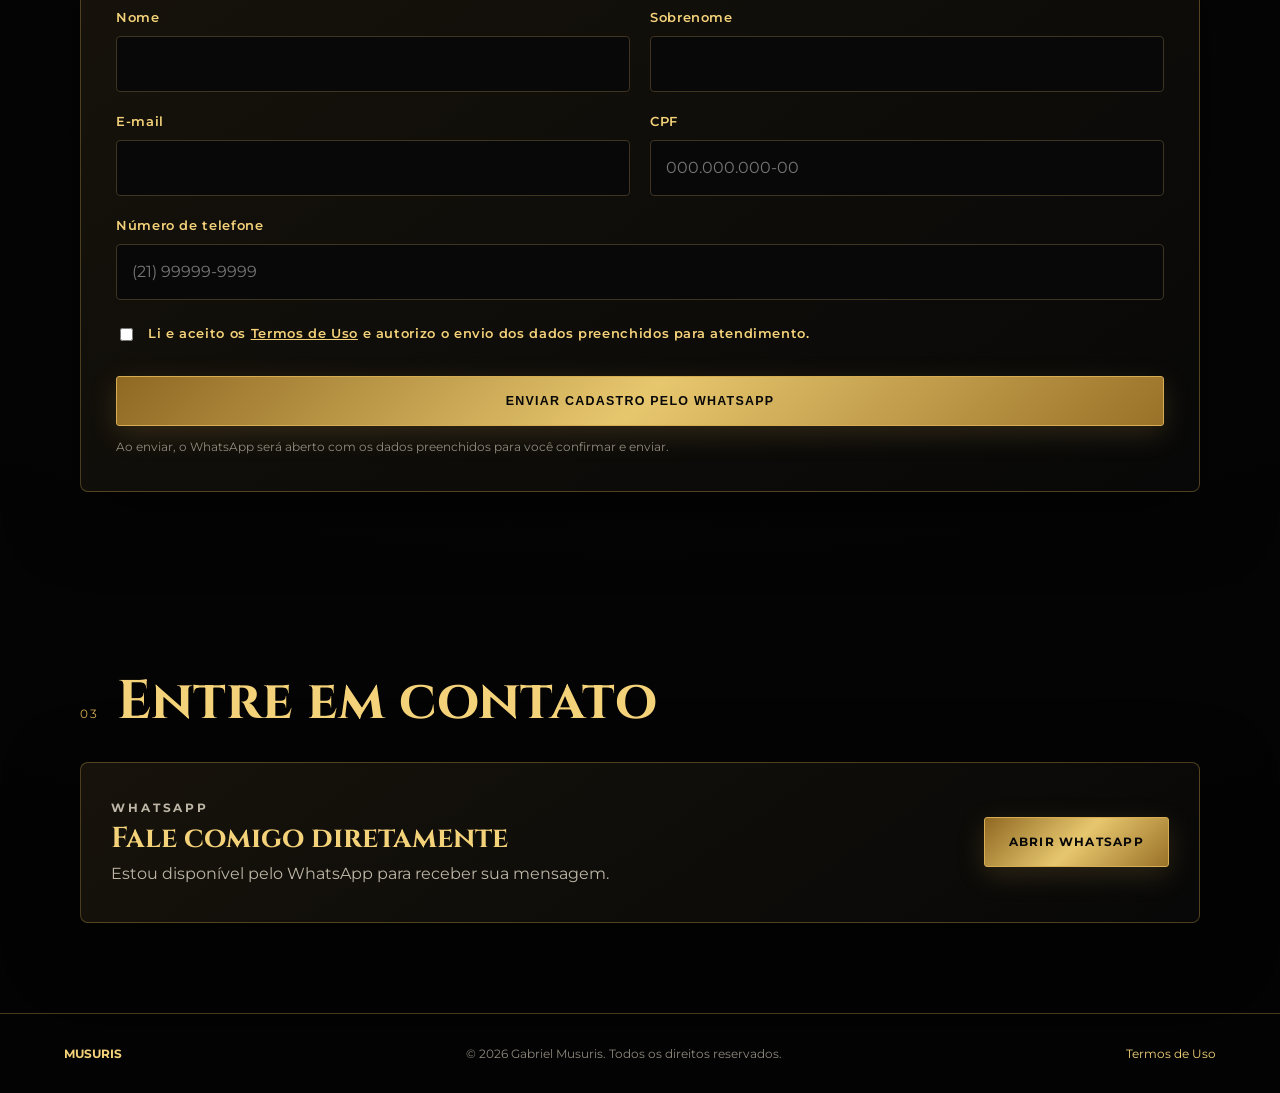
==== commit b766114f: "Add registration button and styles Added a registration button with styling to index.html." ====
--- a/index.html
+++ b/index.html
@@ -17,7 +17,27 @@
       <a href="#contato">Contato</a>
     </nav>
   </header>
+  
+<a href="cadastro.html" class="botao-cadastro">
+  📝 Fazer meu cadastro
+</a>
 
+<style>
+.botao-cadastro {
+  display: inline-block;
+  padding: 14px 22px;
+  background: #111827;
+  color: white;
+  text-decoration: none;
+  border-radius: 10px;
+  font-weight: bold;
+  margin: 10px;
+}
+
+.botao-cadastro:hover {
+  opacity: 0.85;
+}
+</style>
   <main>
     <section id="inicio" class="hero">
       <img src="capa.jpg" alt="Foto de Gabriel Musuris em um evento" class="hero-cover">
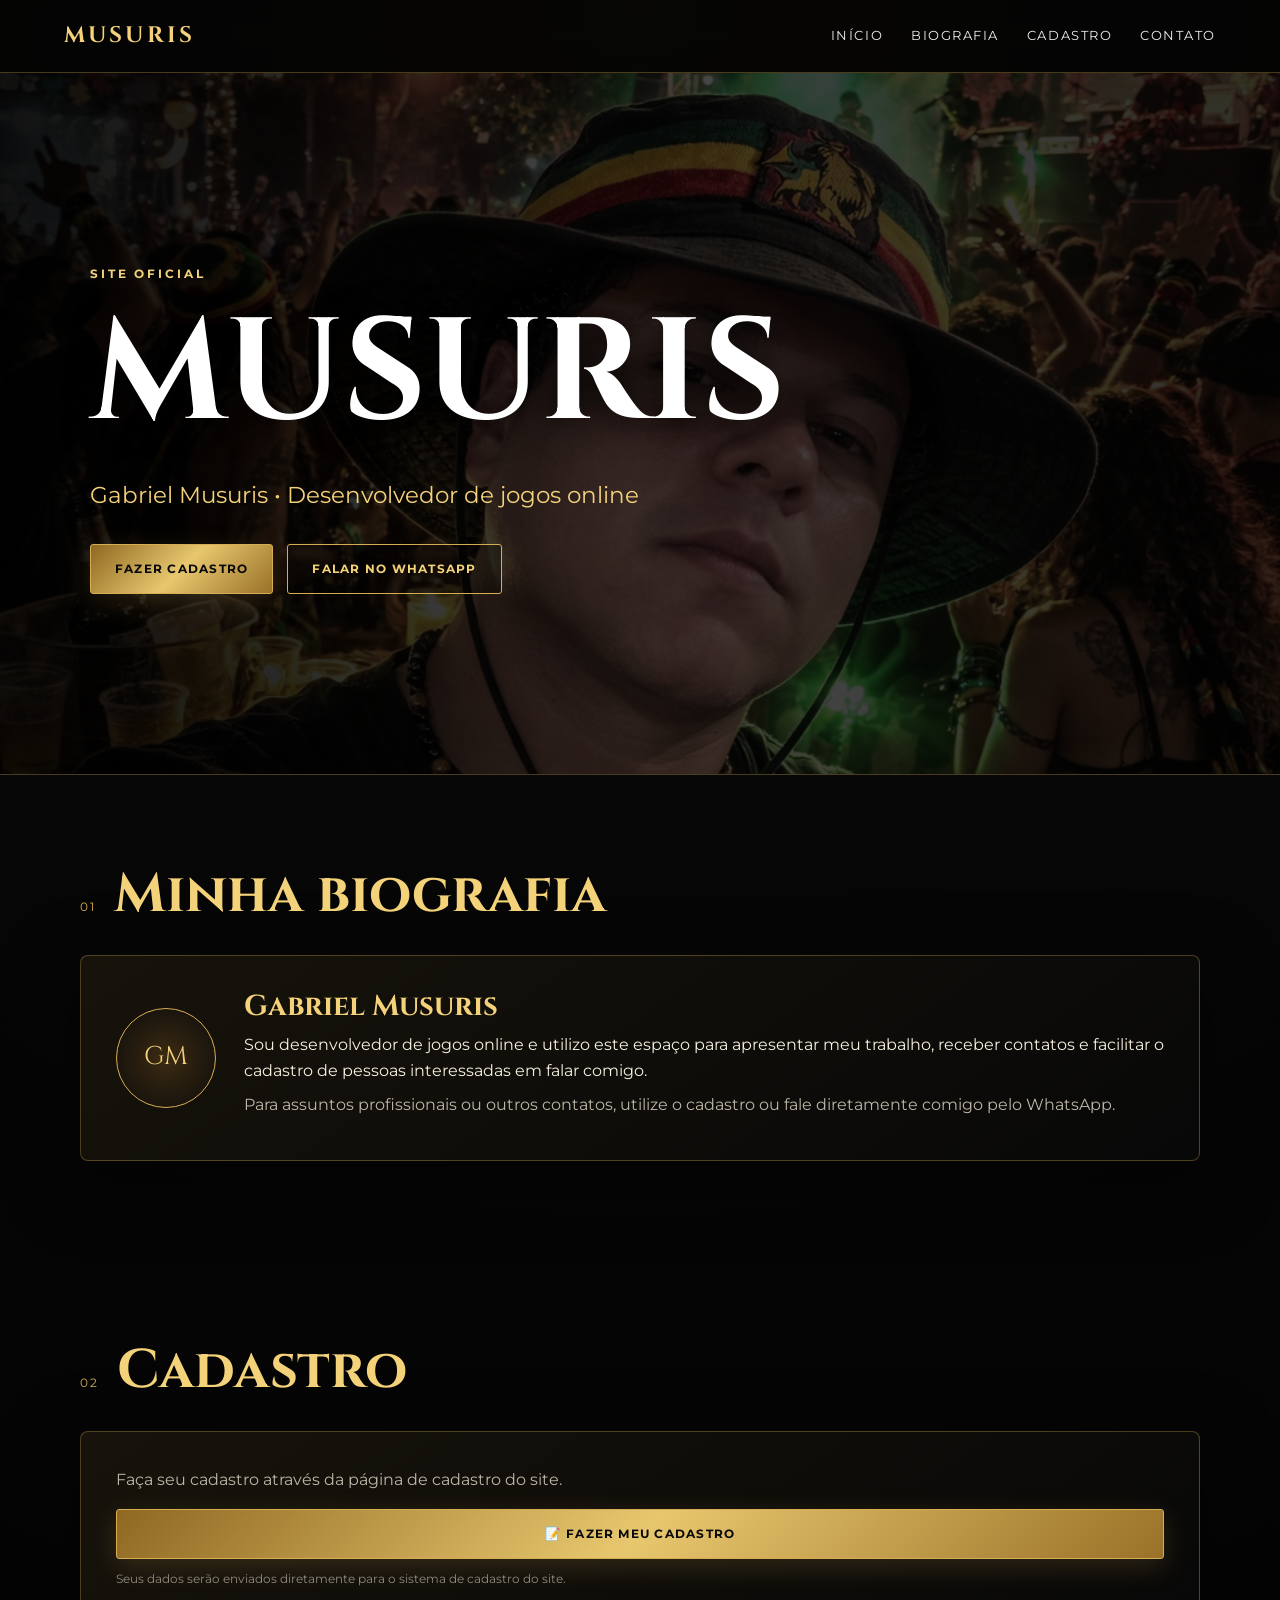
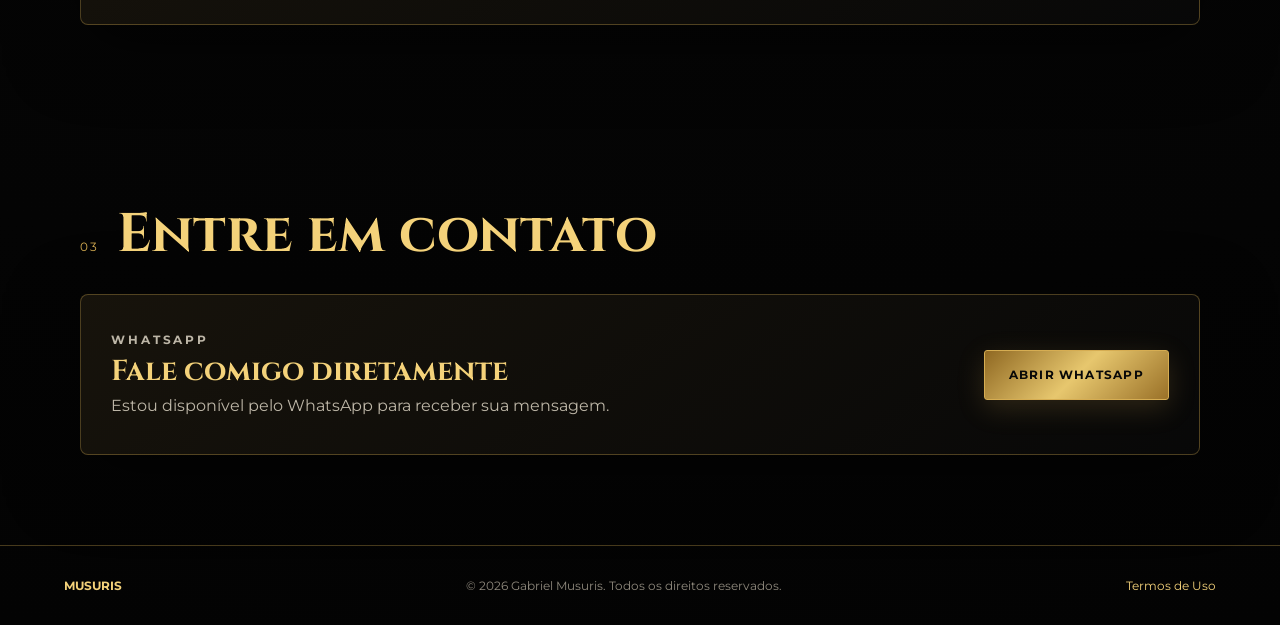
==== commit 755d5c19: "Update index.html" ====
--- a/index.html
+++ b/index.html
@@ -7,9 +7,14 @@
   <title>Musuris | Gabriel Musuris</title>
   <link rel="stylesheet" href="styles.css">
 </head>
+
 <body>
+
   <header class="topbar">
-    <a class="brand" href="#inicio" aria-label="Musuris - início">MUSURIS</a>
+    <a class="brand" href="#inicio" aria-label="Musuris - início">
+      MUSURIS
+    </a>
+
     <nav aria-label="Navegação principal">
       <a href="#inicio">Início</a>
       <a href="#biografia">Biografia</a>
@@ -17,127 +22,192 @@
       <a href="#contato">Contato</a>
     </nav>
   </header>
-  
-<a href="cadastro.html" class="botao-cadastro">
-  📝 Fazer meu cadastro
-</a>
-
-<style>
-.botao-cadastro {
-  display: inline-block;
-  padding: 14px 22px;
-  background: #111827;
-  color: white;
-  text-decoration: none;
-  border-radius: 10px;
-  font-weight: bold;
-  margin: 10px;
-}
-
-.botao-cadastro:hover {
-  opacity: 0.85;
-}
-</style>
+
+
   <main>
+
+    <!-- INÍCIO -->
     <section id="inicio" class="hero">
-      <img src="capa.jpg" alt="Foto de Gabriel Musuris em um evento" class="hero-cover">
+
+      <img
+        src="capa.jpg"
+        alt="Foto de Gabriel Musuris em um evento"
+        class="hero-cover"
+      >
+
       <div class="hero-overlay"></div>
+
       <div class="hero-content">
-        <p class="eyebrow">SITE OFICIAL</p>
-        <h1>MUSURIS</h1>
-        <p class="hero-subtitle">Gabriel Musuris • Desenvolvedor de jogos online</p>
+
+        <p class="eyebrow">
+          SITE OFICIAL
+        </p>
+
+        <h1>
+          MUSURIS
+        </h1>
+
+        <p class="hero-subtitle">
+          Gabriel Musuris • Desenvolvedor de jogos online
+        </p>
+
         <div class="hero-actions">
-          <a class="btn btn-gold" href="#cadastro">Fazer cadastro</a>
-          <a class="btn btn-outline" href="https://wa.me/5521969742534" target="_blank" rel="noopener">Falar no WhatsApp</a>
-        </div>
-      </div>
-    </section>
-
+
+          <!-- ABRE O CADASTRO DO SUPABASE -->
+          <a
+            class="btn btn-gold"
+            href="cadastro.html"
+          >
+            Fazer cadastro
+          </a>
+
+          <!-- WHATSAPP CONTINUA SOMENTE PARA CONTATO -->
+          <a
+            class="btn btn-outline"
+            href="https://wa.me/5521969742534"
+            target="_blank"
+            rel="noopener"
+          >
+            Falar no WhatsApp
+          </a>
+
+        </div>
+
+      </div>
+
+    </section>
+
+
+    <!-- BIOGRAFIA -->
     <section id="biografia" class="section bio-section">
+
       <div class="section-heading">
         <span>01</span>
         <h2>Minha biografia</h2>
       </div>
+
       <div class="bio-card">
-        <div class="bio-avatar">GM</div>
+
+        <div class="bio-avatar">
+          GM
+        </div>
+
         <div>
-          <h3>Gabriel Musuris</h3>
-          <p>Sou desenvolvedor de jogos online e utilizo este espaço para apresentar meu trabalho, receber contatos e facilitar o cadastro de pessoas interessadas em falar comigo.</p>
-          <p class="muted">Para assuntos profissionais ou outros contatos, utilize o formulário abaixo ou fale diretamente comigo pelo WhatsApp.</p>
-        </div>
-      </div>
-    </section>
-
+
+          <h3>
+            Gabriel Musuris
+          </h3>
+
+          <p>
+            Sou desenvolvedor de jogos online e utilizo este espaço
+            para apresentar meu trabalho, receber contatos e facilitar
+            o cadastro de pessoas interessadas em falar comigo.
+          </p>
+
+          <p class="muted">
+            Para assuntos profissionais ou outros contatos,
+            utilize o cadastro ou fale diretamente comigo pelo WhatsApp.
+          </p>
+
+        </div>
+
+      </div>
+
+    </section>
+
+
+    <!-- CADASTRO -->
     <section id="cadastro" class="section form-section">
+
       <div class="section-heading">
         <span>02</span>
         <h2>Cadastro</h2>
       </div>
+
       <div class="form-card">
-        <p class="form-intro">Preencha seus dados. O cadastro será encaminhado para o e-mail de contato do site.</p>
-
-        <form id="cadastro-form">
-          <div class="grid">
-            <label>
-              <span>Nome</span>
-              <input type="text" name="nome" autocomplete="given-name" required>
-            </label>
-
-            <label>
-              <span>Sobrenome</span>
-              <input type="text" name="sobrenome" autocomplete="family-name" required>
-            </label>
-
-            <label>
-              <span>E-mail</span>
-              <input type="email" name="email" autocomplete="email" required>
-            </label>
-
-            <label>
-              <span>CPF</span>
-              <input type="text" name="cpf" id="cpf" inputmode="numeric" maxlength="14" placeholder="000.000.000-00" required>
-            </label>
-
-            <label class="full">
-              <span>Número de telefone</span>
-              <input type="tel" name="telefone" id="telefone" autocomplete="tel" inputmode="tel" maxlength="15" placeholder="(21) 99999-9999" required>
-            </label>
-          </div>
-
-          <label class="consent">
-            <input type="checkbox" name="aceite_termos" value="aceito" required>
-            <span>Li e aceito os <a href="termos.html" target="_blank" rel="noopener">Termos de Uso</a> e autorizo o envio dos dados preenchidos para atendimento.</span>
-          </label>
-
-          <button class="btn btn-gold submit-btn" type="submit">ENVIAR CADASTRO PELO WHATSAPP</button>
-        </form>
-
-        <p class="privacy-note">Ao enviar, o WhatsApp será aberto com os dados preenchidos para você confirmar e enviar.</p>
-      </div>
-    </section>
-
+
+        <p class="form-intro">
+          Faça seu cadastro através da página de cadastro do site.
+        </p>
+
+        <a
+          href="cadastro.html"
+          class="btn btn-gold submit-btn"
+        >
+          📝 FAZER MEU CADASTRO
+        </a>
+
+        <p class="privacy-note">
+          Seus dados serão enviados diretamente para o sistema de cadastro
+          do site.
+        </p>
+
+      </div>
+
+    </section>
+
+
+    <!-- CONTATO -->
     <section id="contato" class="section contact-section">
+
       <div class="section-heading">
         <span>03</span>
         <h2>Entre em contato</h2>
       </div>
+
       <div class="contact-card">
+
         <div>
-          <p class="label">WHATSAPP</p>
-          <h3>Fale comigo diretamente</h3>
-          <p>Estou disponível pelo WhatsApp para receber sua mensagem.</p>
-        </div>
-        <a class="btn btn-gold" href="https://wa.me/5521969742534" target="_blank" rel="noopener">ABRIR WHATSAPP</a>
-      </div>
-    </section>
+
+          <p class="label">
+            WHATSAPP
+          </p>
+
+          <h3>
+            Fale comigo diretamente
+          </h3>
+
+          <p>
+            Estou disponível pelo WhatsApp para receber sua mensagem.
+          </p>
+
+        </div>
+
+        <a
+          class="btn btn-gold"
+          href="https://wa.me/5521969742534"
+          target="_blank"
+          rel="noopener"
+        >
+          ABRIR WHATSAPP
+        </a>
+
+      </div>
+
+    </section>
+
   </main>
 
+
   <footer>
-    <strong>MUSURIS</strong>
-    <span>© <span id="year"></span> Gabriel Musuris. Todos os direitos reservados.</span>
-    <a href="termos.html">Termos de Uso</a>
+
+    <strong>
+      MUSURIS
+    </strong>
+
+    <span>
+      © <span id="year"></span> Gabriel Musuris.
+      Todos os direitos reservados.
+    </span>
+
+    <a href="termos.html">
+      Termos de Uso
+    </a>
+
   </footer>
 
+
   <script src="script.js"></script>
+
 </body>
 </html>
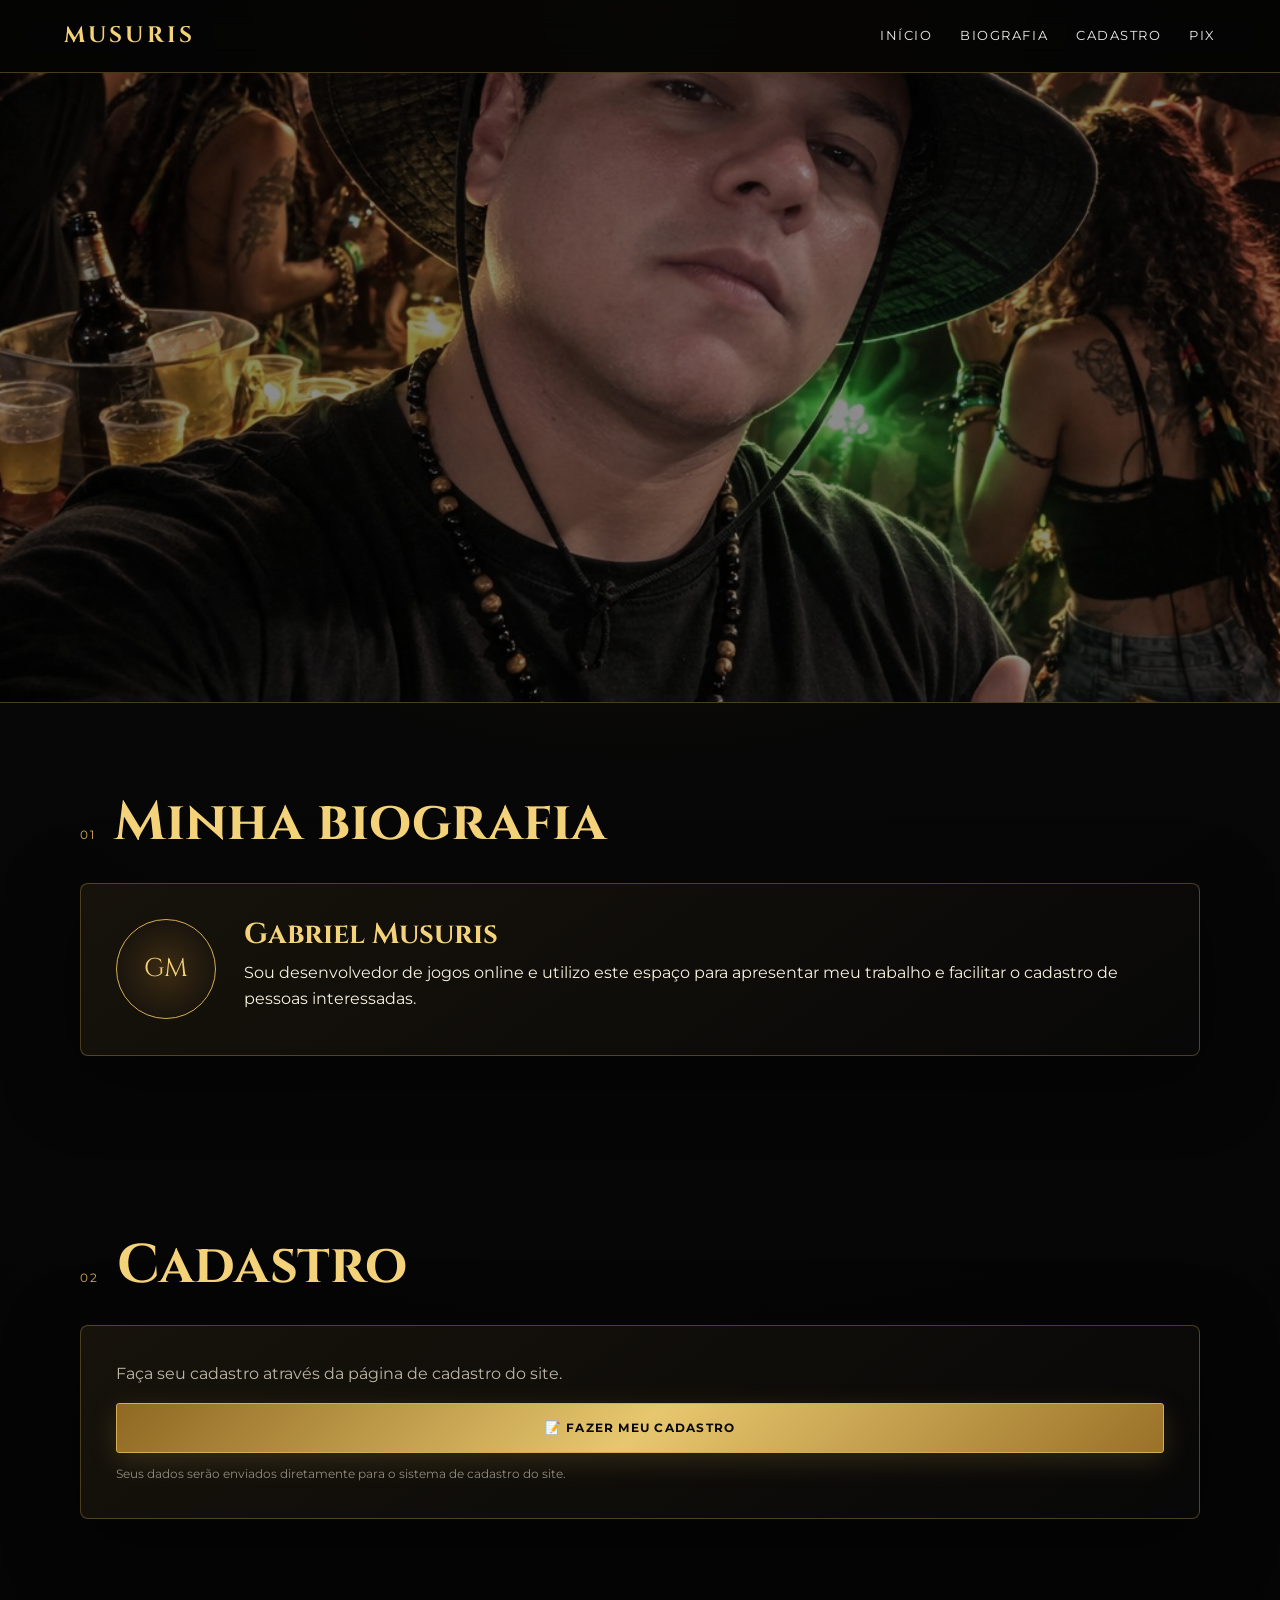
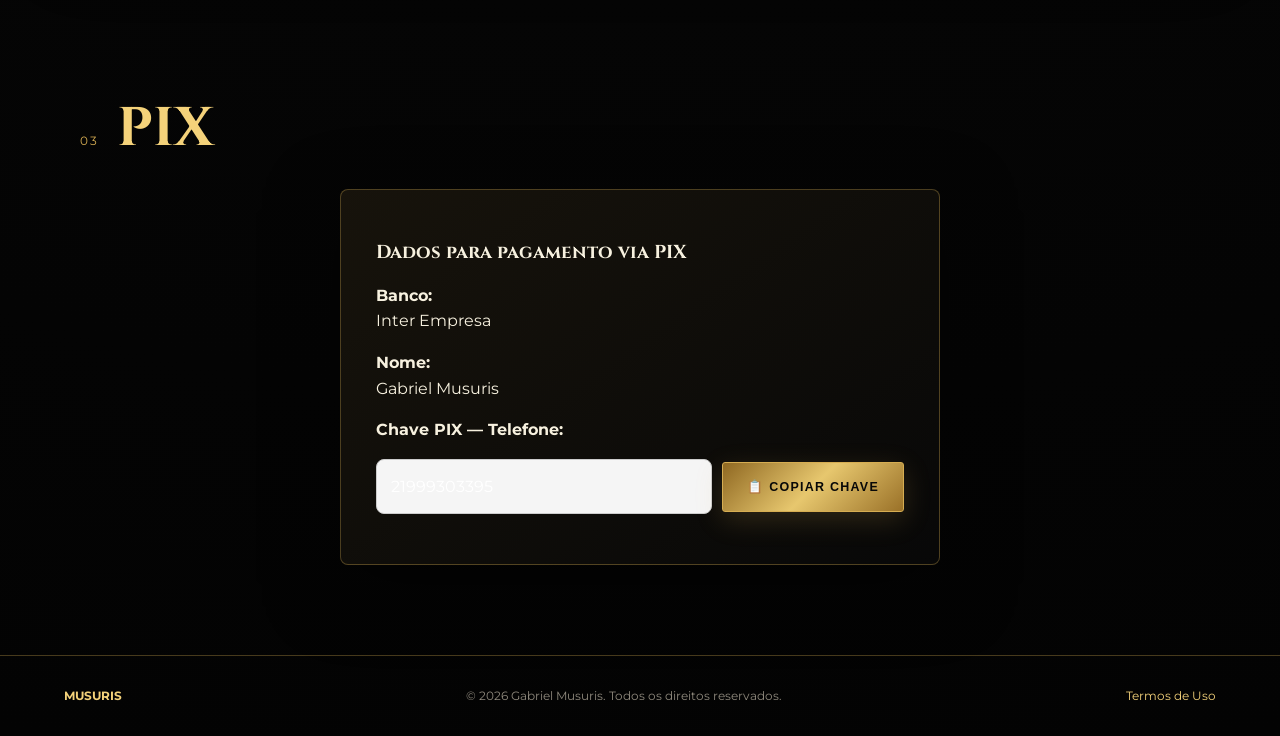
==== commit fb5291df: "Update index.html" ====
--- a/index.html
+++ b/index.html
@@ -3,88 +3,187 @@
 <head>
   <meta charset="utf-8">
   <meta name="viewport" content="width=device-width, initial-scale=1">
-  <meta name="description" content="Musuris — site oficial de Gabriel Musuris, desenvolvedor de jogos online.">
+
+  <meta
+    name="description"
+    content="Musuris — site oficial de Gabriel Musuris."
+  >
+
   <title>Musuris | Gabriel Musuris</title>
+
   <link rel="stylesheet" href="styles.css">
+
+  <style>
+    /* =========================
+       FOTO PRINCIPAL
+       ========================= */
+
+    .hero {
+      position: relative;
+      width: 100%;
+      min-height: 70vh;
+      overflow: hidden;
+      display: flex;
+      align-items: center;
+      justify-content: center;
+    }
+
+    .hero-cover {
+      position: absolute;
+      inset: 0;
+      width: 100%;
+      height: 100%;
+      object-fit: cover;
+      object-position: center;
+    }
+
+    /* Retira completamente o conteúdo que ficava sobre a foto */
+    .hero-overlay,
+    .hero-content {
+      display: none !important;
+    }
+
+
+    /* =========================
+       PIX
+       ========================= */
+
+    .pix-card {
+      max-width: 600px;
+      margin: auto;
+    }
+
+    .pix-key {
+      display: flex;
+      gap: 10px;
+      align-items: center;
+      margin-top: 10px;
+    }
+
+    .pix-key input {
+      flex: 1;
+      padding: 14px;
+      border: 1px solid #ccc;
+      border-radius: 8px;
+      font-size: 16px;
+      background: #f5f5f5;
+    }
+
+    .pix-key button {
+      white-space: nowrap;
+      cursor: pointer;
+    }
+
+    #pixMensagem {
+      margin-top: 15px;
+      font-weight: bold;
+    }
+
+    @media (max-width: 600px) {
+
+      .hero {
+        min-height: 55vh;
+      }
+
+      .pix-key {
+        flex-direction: column;
+        align-items: stretch;
+      }
+
+      .pix-key button {
+        width: 100%;
+      }
+
+    }
+  </style>
 </head>
 
+
 <body>
 
+
+  <!-- =========================
+       MENU
+       ========================= -->
+
   <header class="topbar">
-    <a class="brand" href="#inicio" aria-label="Musuris - início">
+
+    <a
+      class="brand"
+      href="#inicio"
+      aria-label="Musuris - início"
+    >
       MUSURIS
     </a>
 
     <nav aria-label="Navegação principal">
-      <a href="#inicio">Início</a>
-      <a href="#biografia">Biografia</a>
-      <a href="#cadastro">Cadastro</a>
-      <a href="#contato">Contato</a>
+
+      <a href="#inicio">
+        Início
+      </a>
+
+      <a href="#biografia">
+        Biografia
+      </a>
+
+      <a href="#cadastro">
+        Cadastro
+      </a>
+
+      <a href="#pix">
+        PIX
+      </a>
+
     </nav>
+
   </header>
 
 
+
   <main>
 
-    <!-- INÍCIO -->
-    <section id="inicio" class="hero">
+
+    <!-- =========================
+         FOTO PRINCIPAL
+         ========================= -->
+
+    <section
+      id="inicio"
+      class="hero"
+      aria-label="Foto principal"
+    >
 
       <img
         src="capa.jpg"
-        alt="Foto de Gabriel Musuris em um evento"
+        alt="Foto de Gabriel Musuris"
         class="hero-cover"
       >
 
-      <div class="hero-overlay"></div>
-
-      <div class="hero-content">
-
-        <p class="eyebrow">
-          SITE OFICIAL
-        </p>
-
-        <h1>
-          MUSURIS
-        </h1>
-
-        <p class="hero-subtitle">
-          Gabriel Musuris • Desenvolvedor de jogos online
-        </p>
-
-        <div class="hero-actions">
-
-          <!-- ABRE O CADASTRO DO SUPABASE -->
-          <a
-            class="btn btn-gold"
-            href="cadastro.html"
-          >
-            Fazer cadastro
-          </a>
-
-          <!-- WHATSAPP CONTINUA SOMENTE PARA CONTATO -->
-          <a
-            class="btn btn-outline"
-            href="https://wa.me/5521969742534"
-            target="_blank"
-            rel="noopener"
-          >
-            Falar no WhatsApp
-          </a>
-
-        </div>
-
-      </div>
-
     </section>
 
 
-    <!-- BIOGRAFIA -->
-    <section id="biografia" class="section bio-section">
+
+    <!-- =========================
+         BIOGRAFIA
+         ========================= -->
+
+    <section
+      id="biografia"
+      class="section bio-section"
+    >
 
       <div class="section-heading">
-        <span>01</span>
-        <h2>Minha biografia</h2>
-      </div>
+
+        <span>
+          01
+        </span>
+
+        <h2>
+          Minha biografia
+        </h2>
+
+      </div>
+
 
       <div class="bio-card">
 
@@ -92,6 +191,7 @@
           GM
         </div>
 
+
         <div>
 
           <h3>
@@ -99,16 +199,11 @@
           </h3>
 
           <p>
-            Sou desenvolvedor de jogos online e utilizo este espaço
-            para apresentar meu trabalho, receber contatos e facilitar
-            o cadastro de pessoas interessadas em falar comigo.
+            Sou desenvolvedor de jogos online e utilizo
+            este espaço para apresentar meu trabalho e
+            facilitar o cadastro de pessoas interessadas.
           </p>
 
-          <p class="muted">
-            Para assuntos profissionais ou outros contatos,
-            utilize o cadastro ou fale diretamente comigo pelo WhatsApp.
-          </p>
-
         </div>
 
       </div>
@@ -116,19 +211,36 @@
     </section>
 
 
-    <!-- CADASTRO -->
-    <section id="cadastro" class="section form-section">
+
+    <!-- =========================
+         CADASTRO
+         ========================= -->
+
+    <section
+      id="cadastro"
+      class="section form-section"
+    >
 
       <div class="section-heading">
-        <span>02</span>
-        <h2>Cadastro</h2>
-      </div>
+
+        <span>
+          02
+        </span>
+
+        <h2>
+          Cadastro
+        </h2>
+
+      </div>
+
 
       <div class="form-card">
 
         <p class="form-intro">
-          Faça seu cadastro através da página de cadastro do site.
+          Faça seu cadastro através da página de cadastro
+          do site.
         </p>
+
 
         <a
           href="cadastro.html"
@@ -137,9 +249,10 @@
           📝 FAZER MEU CADASTRO
         </a>
 
+
         <p class="privacy-note">
-          Seus dados serão enviados diretamente para o sistema de cadastro
-          do site.
+          Seus dados serão enviados diretamente para o
+          sistema de cadastro do site.
         </p>
 
       </div>
@@ -147,47 +260,102 @@
     </section>
 
 
-    <!-- CONTATO -->
-    <section id="contato" class="section contact-section">
+
+    <!-- =========================
+         PIX
+         ========================= -->
+
+    <section
+      id="pix"
+      class="section pix-section"
+    >
 
       <div class="section-heading">
-        <span>03</span>
-        <h2>Entre em contato</h2>
-      </div>
-
-      <div class="contact-card">
-
-        <div>
-
-          <p class="label">
-            WHATSAPP
-          </p>
-
-          <h3>
-            Fale comigo diretamente
-          </h3>
-
-          <p>
-            Estou disponível pelo WhatsApp para receber sua mensagem.
-          </p>
+
+        <span>
+          03
+        </span>
+
+        <h2>
+          PIX
+        </h2>
+
+      </div>
+
+
+      <div class="form-card pix-card">
+
+        <h3>
+          Dados para pagamento via PIX
+        </h3>
+
+
+        <p>
+          <strong>
+            Banco:
+          </strong>
+          <br>
+
+          Inter Empresa
+        </p>
+
+
+        <p>
+          <strong>
+            Nome:
+          </strong>
+          <br>
+
+          Gabriel Musuris
+        </p>
+
+
+        <p>
+          <strong>
+            Chave PIX — Telefone:
+          </strong>
+        </p>
+
+
+        <div class="pix-key">
+
+          <input
+            type="text"
+            id="pixKey"
+            value="21999303395"
+            readonly
+            aria-label="Chave PIX"
+          >
+
+
+          <button
+            type="button"
+            class="btn btn-gold"
+            onclick="copiarPix()"
+          >
+            📋 COPIAR CHAVE
+          </button>
 
         </div>
 
-        <a
-          class="btn btn-gold"
-          href="https://wa.me/5521969742534"
-          target="_blank"
-          rel="noopener"
-        >
-          ABRIR WHATSAPP
-        </a>
+
+        <p
+          id="pixMensagem"
+          class="privacy-note"
+        ></p>
 
       </div>
 
     </section>
 
+
   </main>
 
+
+
+  <!-- =========================
+       RODAPÉ
+       ========================= -->
 
   <footer>
 
@@ -195,10 +363,17 @@
       MUSURIS
     </strong>
 
+
     <span>
-      © <span id="year"></span> Gabriel Musuris.
+
+      ©
+      <span id="year"></span>
+
+      Gabriel Musuris.
       Todos os direitos reservados.
+
     </span>
+
 
     <a href="termos.html">
       Termos de Uso
@@ -207,7 +382,81 @@
   </footer>
 
 
-  <script src="script.js"></script>
+
+  <!-- =========================
+       JAVASCRIPT
+       ========================= -->
+
+  <script>
+
+    /* Ano automático */
+
+    document.getElementById("year").textContent =
+      new Date().getFullYear();
+
+
+    /* Copiar PIX */
+
+    function copiarPix() {
+
+      const chave =
+        document.getElementById("pixKey").value;
+
+      const mensagem =
+        document.getElementById("pixMensagem");
+
+
+      if (navigator.clipboard) {
+
+        navigator.clipboard
+          .writeText(chave)
+          .then(function () {
+
+            mensagem.textContent =
+              "✅ Chave PIX copiada!";
+
+          })
+          .catch(function () {
+
+            copiarAlternativo(chave);
+
+          });
+
+      } else {
+
+        copiarAlternativo(chave);
+
+      }
+
+    }
+
+
+    /* Método alternativo de cópia */
+
+    function copiarAlternativo(chave) {
+
+      const campo =
+        document.getElementById("pixKey");
+
+      campo.select();
+
+      campo.setSelectionRange(
+        0,
+        99999
+      );
+
+      document.execCommand("copy");
+
+
+      document.getElementById(
+        "pixMensagem"
+      ).textContent =
+        "✅ Chave PIX copiada!";
+
+    }
+
+  </script>
+
 
 </body>
 </html>
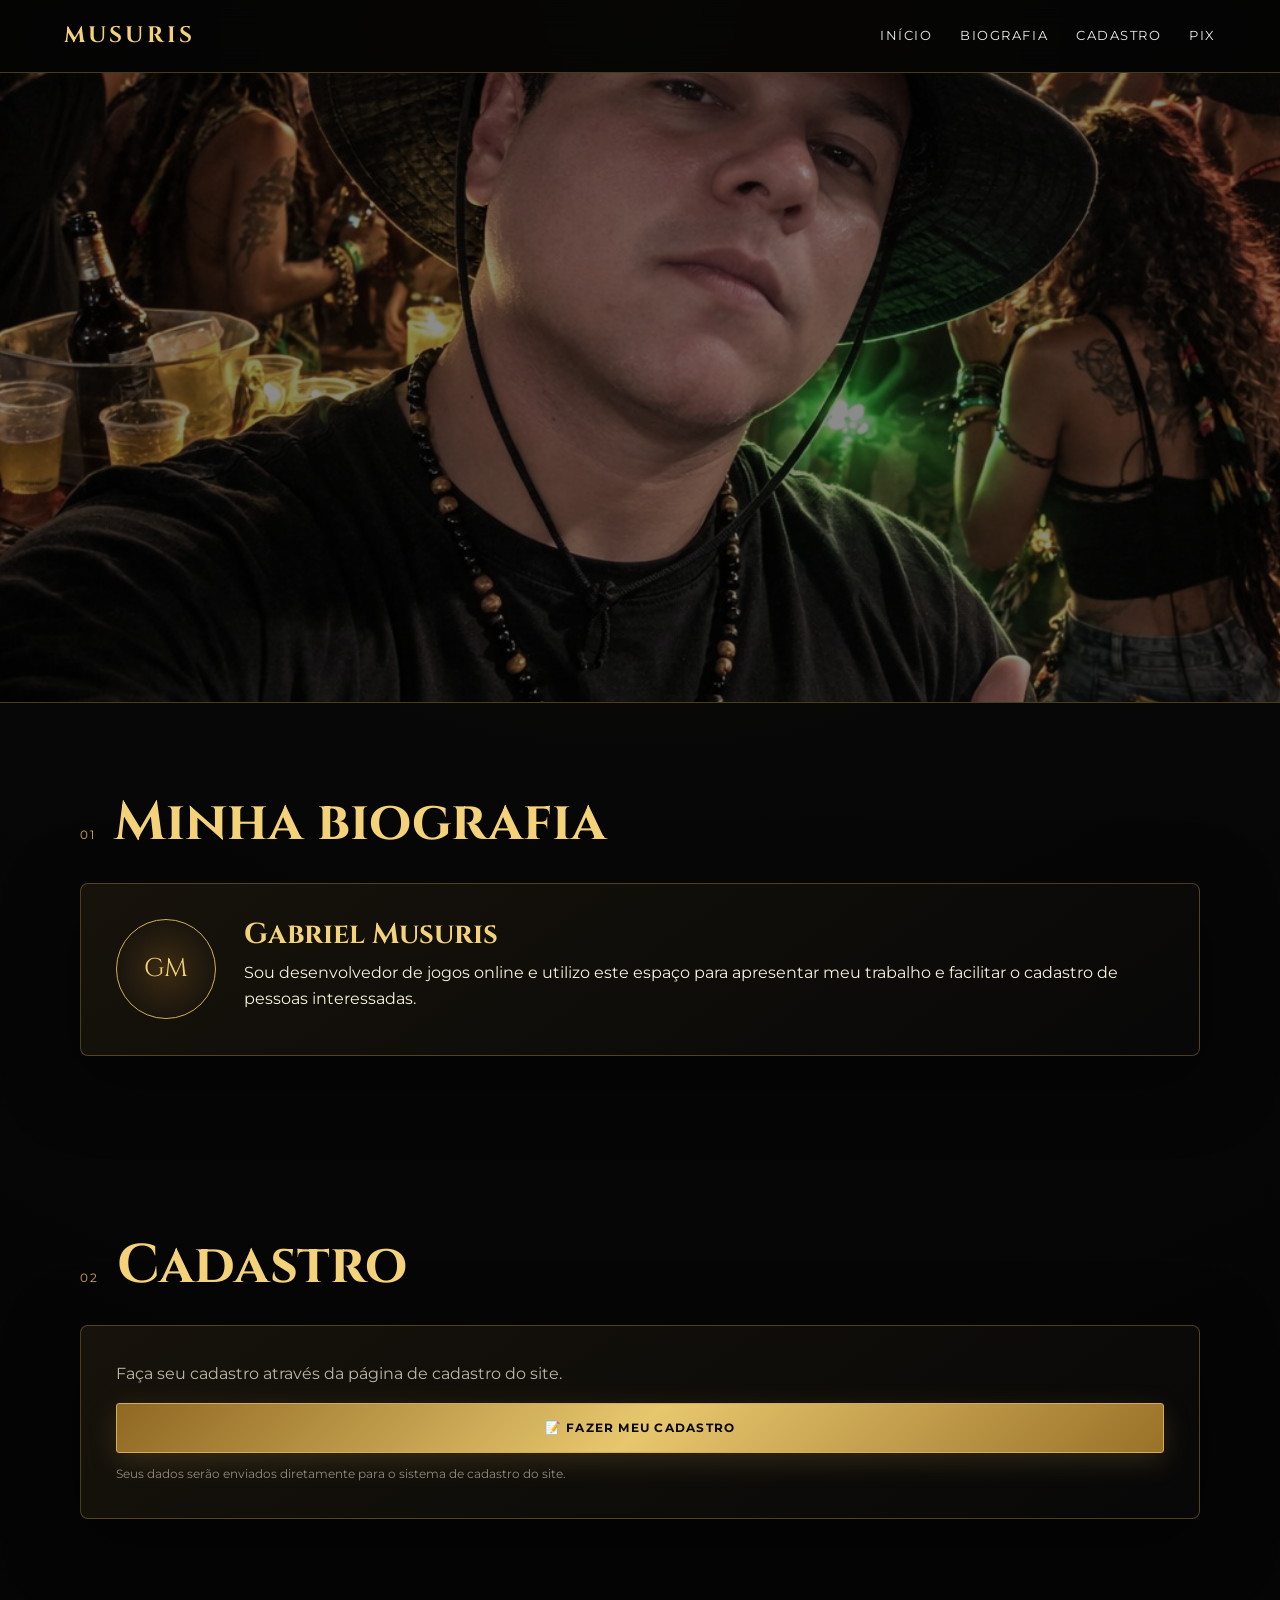
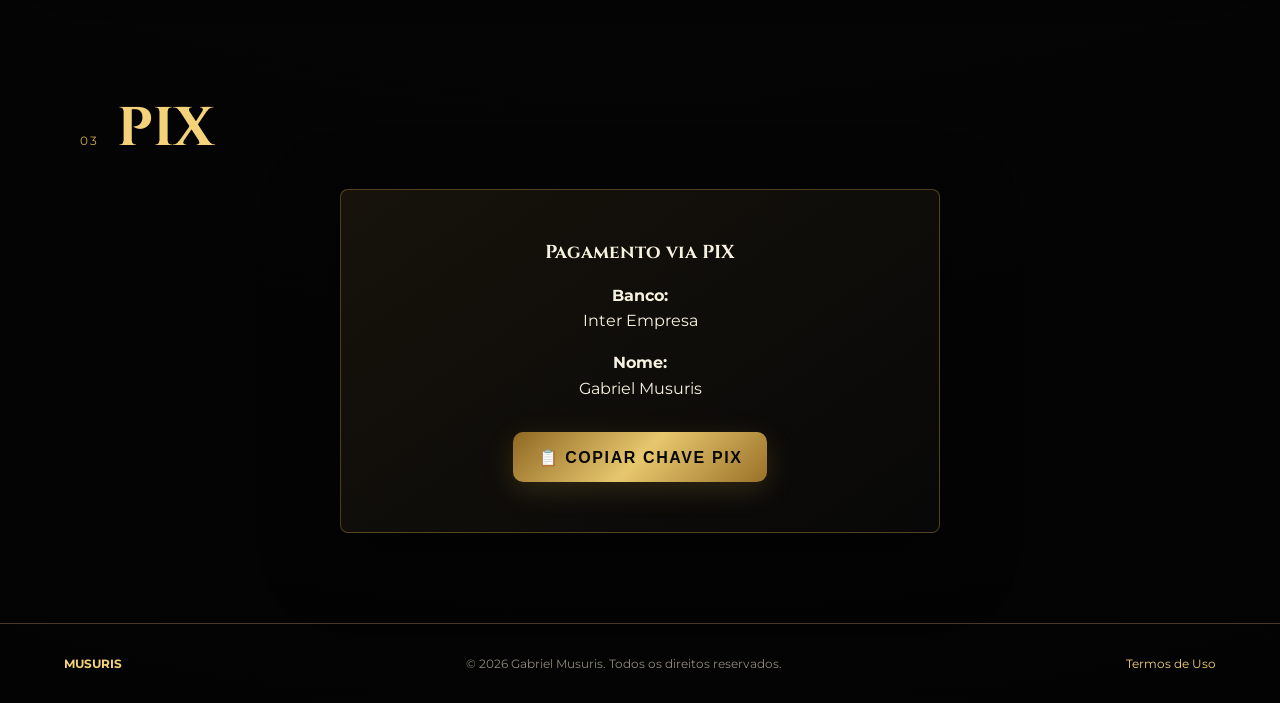
==== commit 7f755896: "Refactor index.html for clarity and functionality Removed unnecessary comments and improved code str" ====
--- a/index.html
+++ b/index.html
@@ -14,10 +14,6 @@
   <link rel="stylesheet" href="styles.css">
 
   <style>
-    /* =========================
-       FOTO PRINCIPAL
-       ========================= */
-
     .hero {
       position: relative;
       width: 100%;
@@ -37,41 +33,26 @@
       object-position: center;
     }
 
-    /* Retira completamente o conteúdo que ficava sobre a foto */
     .hero-overlay,
     .hero-content {
       display: none !important;
     }
 
-
-    /* =========================
-       PIX
-       ========================= */
-
     .pix-card {
       max-width: 600px;
       margin: auto;
-    }
-
-    .pix-key {
-      display: flex;
-      gap: 10px;
-      align-items: center;
-      margin-top: 10px;
-    }
-
-    .pix-key input {
-      flex: 1;
-      padding: 14px;
-      border: 1px solid #ccc;
-      border-radius: 8px;
+      text-align: center;
+    }
+
+    .pix-button {
+      display: inline-block;
+      margin-top: 15px;
+      padding: 15px 25px;
+      border: none;
+      border-radius: 10px;
+      cursor: pointer;
       font-size: 16px;
-      background: #f5f5f5;
-    }
-
-    .pix-key button {
-      white-space: nowrap;
-      cursor: pointer;
+      font-weight: bold;
     }
 
     #pixMensagem {
@@ -80,31 +61,20 @@
     }
 
     @media (max-width: 600px) {
-
       .hero {
         min-height: 55vh;
       }
 
-      .pix-key {
-        flex-direction: column;
-        align-items: stretch;
-      }
-
-      .pix-key button {
+      .pix-button {
         width: 100%;
       }
-
     }
   </style>
 </head>
 
-
 <body>
 
-
-  <!-- =========================
-       MENU
-       ========================= -->
+  <!-- MENU -->
 
   <header class="topbar">
 
@@ -118,34 +88,22 @@
 
     <nav aria-label="Navegação principal">
 
-      <a href="#inicio">
-        Início
-      </a>
-
-      <a href="#biografia">
-        Biografia
-      </a>
-
-      <a href="#cadastro">
-        Cadastro
-      </a>
-
-      <a href="#pix">
-        PIX
-      </a>
+      <a href="#inicio">Início</a>
+
+      <a href="#biografia">Biografia</a>
+
+      <a href="#cadastro">Cadastro</a>
+
+      <a href="#pix">PIX</a>
 
     </nav>
 
   </header>
 
 
-
   <main>
 
-
-    <!-- =========================
-         FOTO PRINCIPAL
-         ========================= -->
+    <!-- FOTO PRINCIPAL -->
 
     <section
       id="inicio"
@@ -162,10 +120,7 @@
     </section>
 
 
-
-    <!-- =========================
-         BIOGRAFIA
-         ========================= -->
+    <!-- BIOGRAFIA -->
 
     <section
       id="biografia"
@@ -174,13 +129,9 @@
 
       <div class="section-heading">
 
-        <span>
-          01
-        </span>
-
-        <h2>
-          Minha biografia
-        </h2>
+        <span>01</span>
+
+        <h2>Minha biografia</h2>
 
       </div>
 
@@ -190,7 +141,6 @@
         <div class="bio-avatar">
           GM
         </div>
-
 
         <div>
 
@@ -211,10 +161,7 @@
     </section>
 
 
-
-    <!-- =========================
-         CADASTRO
-         ========================= -->
+    <!-- CADASTRO -->
 
     <section
       id="cadastro"
@@ -223,13 +170,9 @@
 
       <div class="section-heading">
 
-        <span>
-          02
-        </span>
-
-        <h2>
-          Cadastro
-        </h2>
+        <span>02</span>
+
+        <h2>Cadastro</h2>
 
       </div>
 
@@ -260,10 +203,7 @@
     </section>
 
 
-
-    <!-- =========================
-         PIX
-         ========================= -->
+    <!-- PIX -->
 
     <section
       id="pix"
@@ -272,13 +212,9 @@
 
       <div class="section-heading">
 
-        <span>
-          03
-        </span>
-
-        <h2>
-          PIX
-        </h2>
+        <span>03</span>
+
+        <h2>PIX</h2>
 
       </div>
 
@@ -286,57 +222,31 @@
       <div class="form-card pix-card">
 
         <h3>
-          Dados para pagamento via PIX
+          Pagamento via PIX
         </h3>
 
 
         <p>
-          <strong>
-            Banco:
-          </strong>
-          <br>
-
+          <strong>Banco:</strong><br>
           Inter Empresa
         </p>
 
 
         <p>
-          <strong>
-            Nome:
-          </strong>
-          <br>
-
+          <strong>Nome:</strong><br>
           Gabriel Musuris
         </p>
 
 
-        <p>
-          <strong>
-            Chave PIX — Telefone:
-          </strong>
-        </p>
-
-
-        <div class="pix-key">
-
-          <input
-            type="text"
-            id="pixKey"
-            value="21999303395"
-            readonly
-            aria-label="Chave PIX"
-          >
-
-
-          <button
-            type="button"
-            class="btn btn-gold"
-            onclick="copiarPix()"
-          >
-            📋 COPIAR CHAVE
-          </button>
-
-        </div>
+        <!-- A CHAVE NÃO É MOSTRADA NA TELA -->
+
+        <button
+          type="button"
+          class="btn btn-gold pix-button"
+          onclick="copiarPix()"
+        >
+          📋 COPIAR CHAVE PIX
+        </button>
 
 
         <p
@@ -348,14 +258,10 @@
 
     </section>
 
-
   </main>
 
 
-
-  <!-- =========================
-       RODAPÉ
-       ========================= -->
+  <!-- RODAPÉ -->
 
   <footer>
 
@@ -365,13 +271,9 @@
 
 
     <span>
-
-      ©
-      <span id="year"></span>
-
+      © <span id="year"></span>
       Gabriel Musuris.
       Todos os direitos reservados.
-
     </span>
 
 
@@ -382,81 +284,59 @@
   </footer>
 
 
-
-  <!-- =========================
-       JAVASCRIPT
-       ========================= -->
-
   <script>
 
-    /* Ano automático */
+    /* Ano */
 
     document.getElementById("year").textContent =
       new Date().getFullYear();
 
 
-    /* Copiar PIX */
-
-    function copiarPix() {
-
-      const chave =
-        document.getElementById("pixKey").value;
+    /* Chave PIX fica somente no código */
+
+    const chavePix = "21999303395";
+
+
+    /* Copiar chave */
+
+    async function copiarPix() {
 
       const mensagem =
         document.getElementById("pixMensagem");
 
-
-      if (navigator.clipboard) {
-
-        navigator.clipboard
-          .writeText(chave)
-          .then(function () {
-
-            mensagem.textContent =
-              "✅ Chave PIX copiada!";
-
-          })
-          .catch(function () {
-
-            copiarAlternativo(chave);
-
-          });
-
-      } else {
-
-        copiarAlternativo(chave);
+      try {
+
+        await navigator.clipboard.writeText(chavePix);
+
+        mensagem.textContent =
+          "✅ Chave PIX copiada!";
+
+      } catch (erro) {
+
+        const campo =
+          document.createElement("textarea");
+
+        campo.value = chavePix;
+
+        campo.style.position = "fixed";
+        campo.style.left = "-9999px";
+
+        document.body.appendChild(campo);
+
+        campo.select();
+
+        document.execCommand("copy");
+
+        campo.remove();
+
+        mensagem.textContent =
+          "✅ Chave PIX copiada!";
 
       }
 
     }
 
-
-    /* Método alternativo de cópia */
-
-    function copiarAlternativo(chave) {
-
-      const campo =
-        document.getElementById("pixKey");
-
-      campo.select();
-
-      campo.setSelectionRange(
-        0,
-        99999
-      );
-
-      document.execCommand("copy");
-
-
-      document.getElementById(
-        "pixMensagem"
-      ).textContent =
-        "✅ Chave PIX copiada!";
-
-    }
-
   </script>
-
 
 </body>
 </html>
